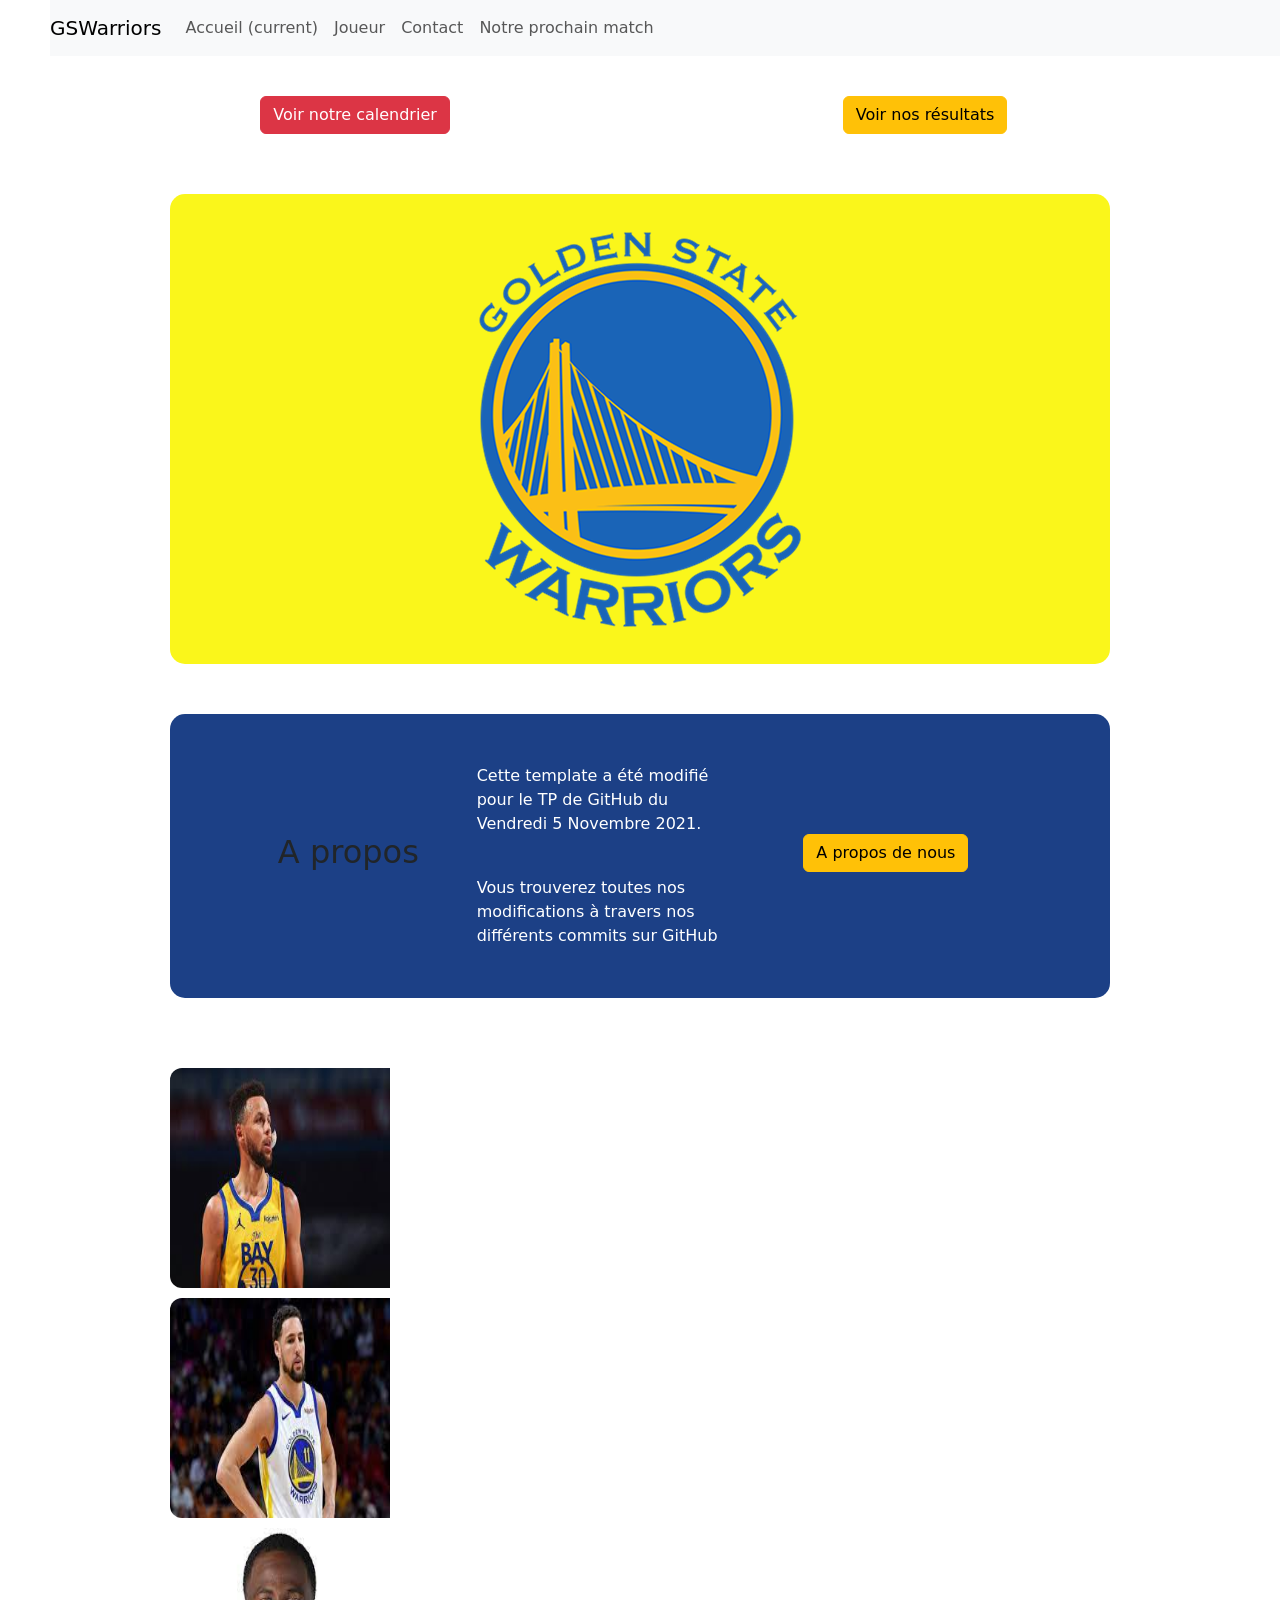
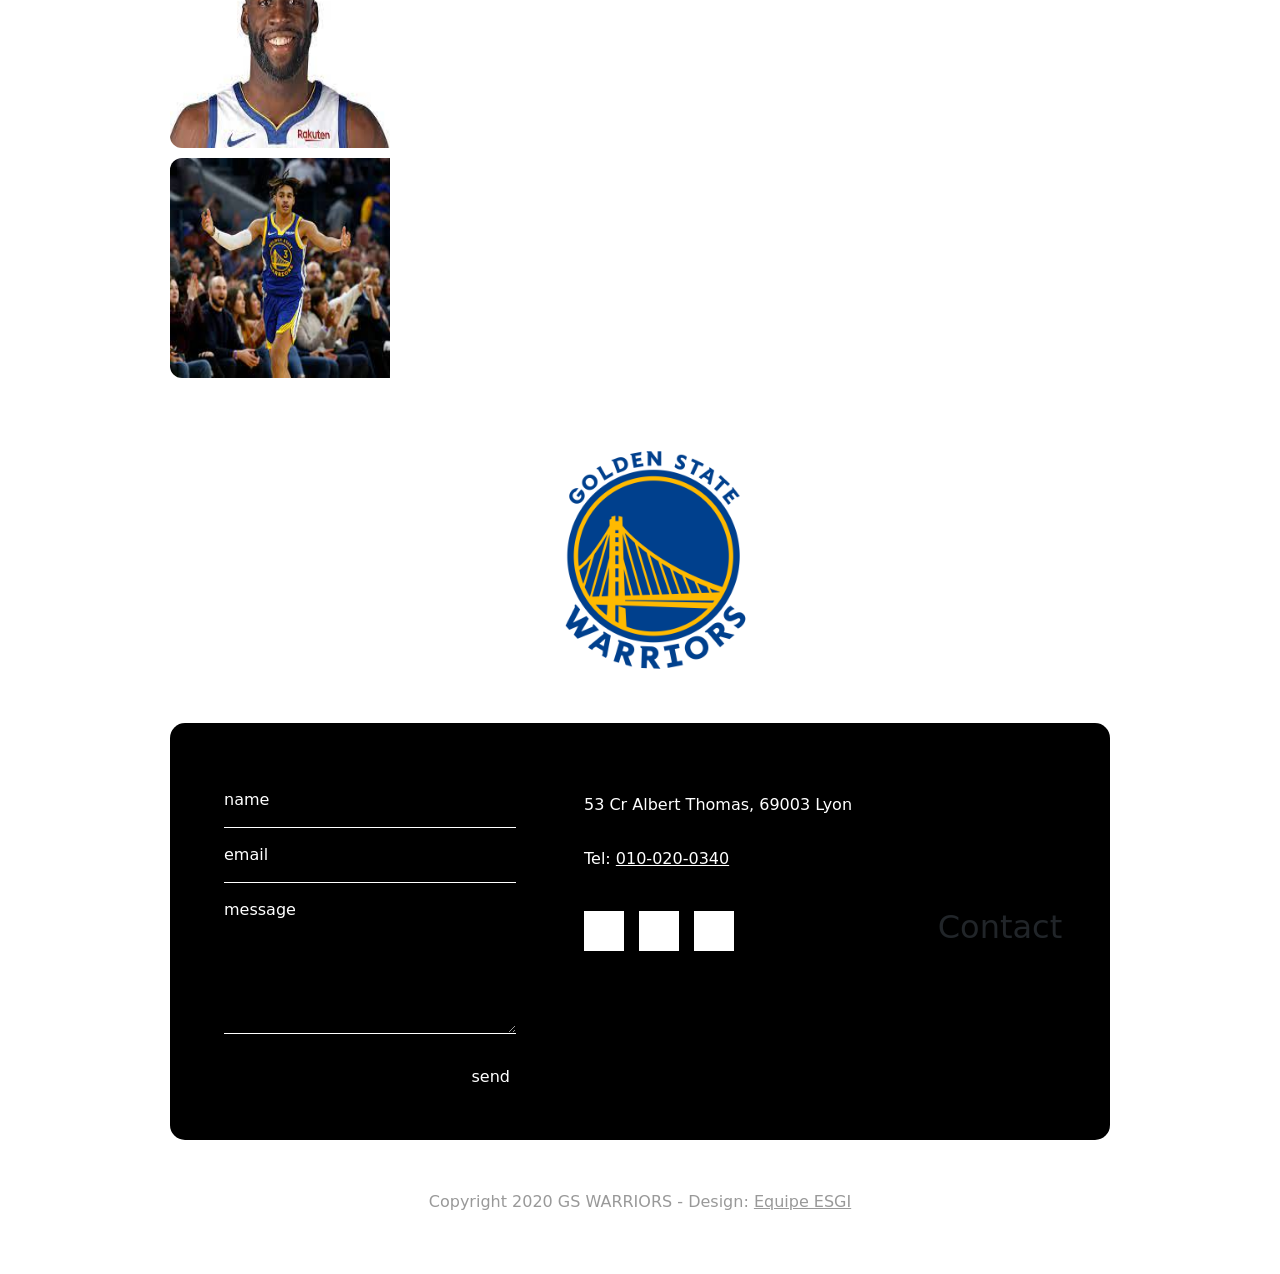
==== index.html @ d286e61b "Ajout d'une favicon + image" ====
<!DOCTYPE html>
<html lang="en">
<head>
	<meta charset="UTF-8">
	<meta name="viewport" content="width=device-width, initial-scale=1.0">
	<link rel="shortcut icon" href="./img/favicon%20copie.ico" type="image/x-icon">
	<title>TP/GITHUB</title>
	<link rel="stylesheet" href="fontawesome/css/all.min.css"> <!-- https://fontawesome.com/ -->
	<link href="https://fonts.googleapis.com/css2?family=Source+Sans+Pro&display=swap" rel="stylesheet"> <!-- https://fonts.google.com/ -->
	<link href="css/magnific-popup.min.css" rel="stylesheet">
    <link href="css/tooplate-style.css" rel="stylesheet">
	<link href="https://cdn.jsdelivr.net/npm/bootstrap@5.1.2/dist/css/bootstrap.min.css" rel="stylesheet" integrity="sha384-uWxY/CJNBR+1zjPWmfnSnVxwRheevXITnMqoEIeG1LJrdI0GlVs/9cVSyPYXdcSF" crossorigin="anonymous">
<!--

Tooplate 2122 Nano Folio

https://www.tooplate.com/view/2122-nano-folio

-->
</head>
<nav style="margin-left: 50px;" class="navbar navbar-expand-lg navbar-light bg-light">
	<a class="navbar-brand" href="#">GSWarriors</a>
	<button class="navbar-toggler" type="button" data-toggle="collapse" data-target="#navbarNavDropdown" aria-controls="navbarNavDropdown" aria-expanded="false" aria-label="Toggle navigation">
		<span class="navbar-toggler-icon"></span>
	</button>
	<div class="collapse navbar-collapse" id="navbarNavDropdown">
		<ul class="navbar-nav">
			<li class="nav-item active">
				<a class="nav-link" href="#acceuil">Accueil <span class="sr-only">(current)</span></a>
			</li>
			<li class="nav-item">
				<a class="nav-link" href="#joueur">Joueur</a>
			</li>
			<li class="nav-item">
				<a class="nav-link" href="#contact">Contact</a>
			</li>
			<li class="nav-item">
				<a class="nav-link" href="https://www.flashscore.fr/match/rP11GGao/#resume-du-match" target="_blank">Notre prochain match</a>
			</li>
			</li>
		</ul>
	</div>
</nav>
<body>

	<div style="margin-top: 40px;" class="container"> 
		<div class="row text-center">
			<div class="col">
				<a href="https://www.flashscore.fr/equipe/golden-state-warriors/SxUtXqch/calendrier/" target="_blank" type="button" class="btn btn-danger">Voir notre calendrier</a>
			</div>	
			<div class="col">
				<a href="https://www.flashscore.fr/equipe/golden-state-warriors/SxUtXqch/resultats/" target="_blank" type="button" class="btn btn-warning">Voir nos résultats</a> 
			</div>
		</div>
	</div>

	<div class="tm-container-fluid">
		<section class="tm-site-header tm-flex-center tm-mb-50 tm-bgcolor-1 tm-border-rounded">
			<img src="./img/golden-state-warriors-kepsar.png">
		</section>

		<section id="acceuil" class="tm-about tm-mb-80 tm-p-50 tm-bgcolor-2 tm-border-rounded">
			<div class="tm-about-header tm-flex-center">
				<i class="fas fa-users fa-2x"></i>
				<h2>A propos</h2>
			</div>
			<div class="tm-about-text">
				<p class="tm-mb-40">Cette template a été modifié pour le TP de GitHub du Vendredi 5 Novembre 2021.</p>
				<p class="tm-mb-0">Vous trouverez toutes nos modifications à travers nos différents commits sur GitHub</p>
			</div>
			<div style="margin-top: 70px; margin-left: 70px;" class="col">
				<a href="https://fr.wikipedia.org/wiki/Warriors_de_Golden_State" target="_blank" type="button" class="btn btn-warning">A propos de nous</a>
			</div>
		</section>

		<div id="joueur" class="tm-gallery-section tm-mb-80">
			<div class="tm-gallery">				
				<div class="tm-gallery-item city nature">
		            <a href="img/img-01.jpg">
		            	<img src="img/img-01.jpg" alt="City Scape" class="img-fluid" />
		            </a>
		        </div>
				<div class="tm-gallery-item nature">
		            <a href="img/img-02.jpg">
		            	<img src="img/img-02.jpg" alt="Beautiful Lady" class="img-fluid" />
		            </a>
		        </div>
				<div class="tm-gallery-item nature">
		            <a href="img/img-03.jpg">
		            	<img src="img/img-03.jpg" alt="City over cloud" class="img-fluid" />
		            </a>
		        </div>
		        <div class="tm-gallery-item nature">
		            <a href="img/img-04.jpg">
		            	<img src="img/img-04.jpg" alt="Autumn Forest" class="img-fluid" />
		            </a>
		        </div>

			</div>			
		</div>

		<div class="text-center">
			<img src="img/floating.png" class="floating">
		</div>

		<section id="contact" class="tm-contact tm-mb-50 tm-bgcolor-3 tm-border-rounded" style="margin-top: 50px;">
			<div class="tm-contact-header tm-flex-center">
				<i class="fas fa-map-pin fa-3x"></i>
				<h2>Contact</h2>
			</div>
			<div class="tm-contact-info">
				<address class="tm-mb-30">
					53 Cr Albert Thomas, 69003 Lyon
				</address>
				<div class="tm-text-white tm-mb-40">Tel: <a href="tel:0100200340" class="tm-link-white">010-020-0340</a></div>
				<div class="tm-flex">
					<a href="https://facebook.com" class="tm-social-link"><i class="fab fa-facebook"></i></a>
					<a href="https://twitter.com" class="tm-social-link"><i class="fab fa-twitter"></i></a>
					<a href="https://instagram.com" class="tm-social-link"><i class="fab fa-instagram"></i></a>
				</div>
			</div>
			<div class="tm-contact-form-container">
				<form id="contact-form" action="" method="POST" class="tm-contact-form">
		          	<input type="text" name="name" placeholder="name" required="" />
		          	<input type="email" name="email" placeholder="email" required="" />
		          	<textarea rows="5" name="message" class="tm-mb-30" placeholder="message" required=""></textarea>		          	
		          	<button type="submit" class="tm-right tm-btn-submit">send</button>          	
		        </form>    
			</div>
		</section>

		<footer class="tm-footer">
			Copyright 2020 GS WARRIORS - Design: <a rel="sponsored" href="https://www.tooplate.com" class="tm-link-gray">Equipe ESGI</a>
		</footer>
	</div>

	<script src="js/jquery.min.js"></script>
	<script src="js/imagesloaded.pkgd.min.js"></script>
	<script src="js/isotope.pkgd.min.js"></script>
	<script src="js/jquery.magnific-popup.min.js"></script>
	<script>
		$(function(){
		  	// Init the image gallery
		  	var $gallery = $(".tm-gallery").isotope({
		    	itemSelector: ".tm-gallery-item",
		    	layoutMode: "fitRows"
		  	});
		  
		  	// Layout Isotope after each image loads
		  	$gallery.imagesLoaded().progress(function() {
		    	$gallery.isotope("layout");
		  	});

		  	$(".filters-button-group").on("click", "a", function(e) {
		  		e.preventDefault();
			    var filterValue = $(this).attr("data-filter");
			    $gallery.isotope({ filter: filterValue });
			    $('.filters-button-group a').removeClass('active');
			    $(this).addClass('active');
			});

		  	// Magnific Pop up
		  	$('.tm-gallery').magnificPopup({
		  		delegate: 'a',
			  	type: 'image',
				  gallery: { enabled: true }
			});
		});
	</script>
</body>
</html>
---- css/tooplate-style.css ----
/*

Tooplate 2122 Nano Folio

https://www.tooplate.com/view/2122-nano-folio

*/

html { overflow-x: hidden; }

body {
    margin: 0;
    padding: 0;
    font-family: 'Source Sans Pro', sans-serif;
    font-size: 18px;
    line-height: 2em;
    overflow-x: hidden;
}

a {
    text-decoration: none;
    transition: all 0.3s ease;
    color: #38CCCC;
}

a:hover { color: #30ADAD; }

.tm-about-text a { color: #9F6; }

h1, h2, p, i, address, .tm-text-white { color: white; }

.tm-link-gray { color: #999999; }
.tm-link-white { color: white; }

.tm-footer { 
    color: #999999; 
    text-align: center;
}

.tm-container-fluid {
    width: 100%;
    max-width: 970px;
    box-sizing: border-box;
    margin: 0 auto;
    padding: 60px 15px;
}

.tm-site-header { height: 470px; }

.tm-flex-center {
    display: flex;
    flex-direction: column;
    align-items: center;
    justify-content: center;
}

.tm-about,
.tm-contact {
    display: flex;
}

.tm-contact { flex-direction: row-reverse; }
.tm-about > div { flex: 1 1; }

.tm-contact-form-container,
.tm-contact-info {
    width: 40%;
}

.tm-contact-info { padding-top: 20px; }
.tm-contact-header { width: 20%; }

.tm-contact-header {
    padding-left: 50px;
    padding-right: 50px;
}

.tm-contact { padding: 50px 20px; }

.tm-contact > div {
    padding-left: 34px;
    padding-right: 34px;
    box-sizing: border-box;
}

input,
textarea,
button {
    display: block;
}

input,
textarea {
    font-family: 'Source Sans Pro', sans-serif;
    font-size: 1rem;
    background: transparent;
    border: 0;
    border-bottom: 1px solid white;
    color: white;
    padding: 15px 0;
    margin-top: 5px;
    margin-bottom: 5px;
    width: 100%;
}

::-webkit-input-placeholder { color: white; } /* Edge */
:-ms-input-placeholder { color: white; } /* Internet Explorer 10-11 */
::placeholder { color: white; }
.tm-right { margin-right: 0; margin-left: auto; }

.tm-btn-submit {
    background: none;
    color: white;
    font-size: 1rem;
    border: 0;
    cursor: pointer;
    transition: all 0.3s ease;
}

.tm-btn-submit:hover { color: #000000; }

.tm-social-link {
    width: 40px;
    height: 40px;
    margin-right: 15px;
    background-color: white;
    display: flex;
    align-items: center;
    justify-content: center;
}

.tm-social-link i {
    color: #e05555;
    transition: all 0.3s ease;
}

.tm-social-link:hover i.fa-facebook { color: #e05555; }
.tm-social-link:hover i.fa-twitter { color: #e05555; }
.tm-social-link:hover i.fa-instagram { color: #e05555; }
.tm-flex { display: flex; }
address { font-style: normal; }

.filters-button-group {
    text-align: right;
    padding: 0;
    margin: 0; 
}

.filters-button-group li {
    display: inline-block;
    list-style: none;
    margin-left: 40px;
}

.filters-button-group li a.active { color: darkred; }
.tm-gallery { margin: -10px; }

.tm-gallery-item {
    border-radius: 12px;
    margin: 10px;
    overflow: hidden;
}

.tm-gallery-item a {
    display: block;
    line-height: 0;
}

.tm-gallery-item img {
    width: 220px;
    height: 220px;    
}

@media (max-width: 940px) {
    .filters-button-group { text-align: left; }
}

@media (max-width: 680px) {
    .tm-contact { flex-direction: column; }
    
    .tm-contact-form-container,
    .tm-contact-info,
    .tm-contact-header {
        width: 100%;
    }

    .tm-contact-form-container { margin-bottom: 20px; }
    .tm-contact-info { margin-bottom: 30px; }
}

@media (max-width: 545px) {
    .tm-about { flex-direction: column; }
}

@media (max-width: 489px) {
    .tm-gallery-item {
        width: 48%;
        margin: 1%;
        height: auto;
    }
    
    .tm-gallery-item img {
        width: 100%;
        height: auto;
    }
}

.tm-p-50 { padding: 50px; }
.tm-mb-0 { margin-bottom: 0; }
.tm-mb-30 { margin-bottom: 30px }
.tm-mb-40 { margin-bottom: 40px; }
.tm-mb-50 { margin-bottom: 50px; }
.tm-mb-80 { margin-bottom: 80px; }
.tm-bgcolor-1 { background-color: #faf61b; }
.tm-bgcolor-2 { background-color: #1C4086; }
.tm-bgcolor-3 { background-color: black; }
.tm-border-rounded { border-radius: 15px; }

.floating { 
    animation-name: floating;
    animation-duration: 3s;
    animation-iteration-count: infinite;
    animation-timing-function: ease-in-out;
    margin-left: 30px;
    width: 400px;
    height: auto;;
}
 
@keyframes floating {
    0% { transform: translate(0,  0px); }
    50%  { transform: translate(0, 15px); }
    100%   { transform: translate(0, -0px); }   
}
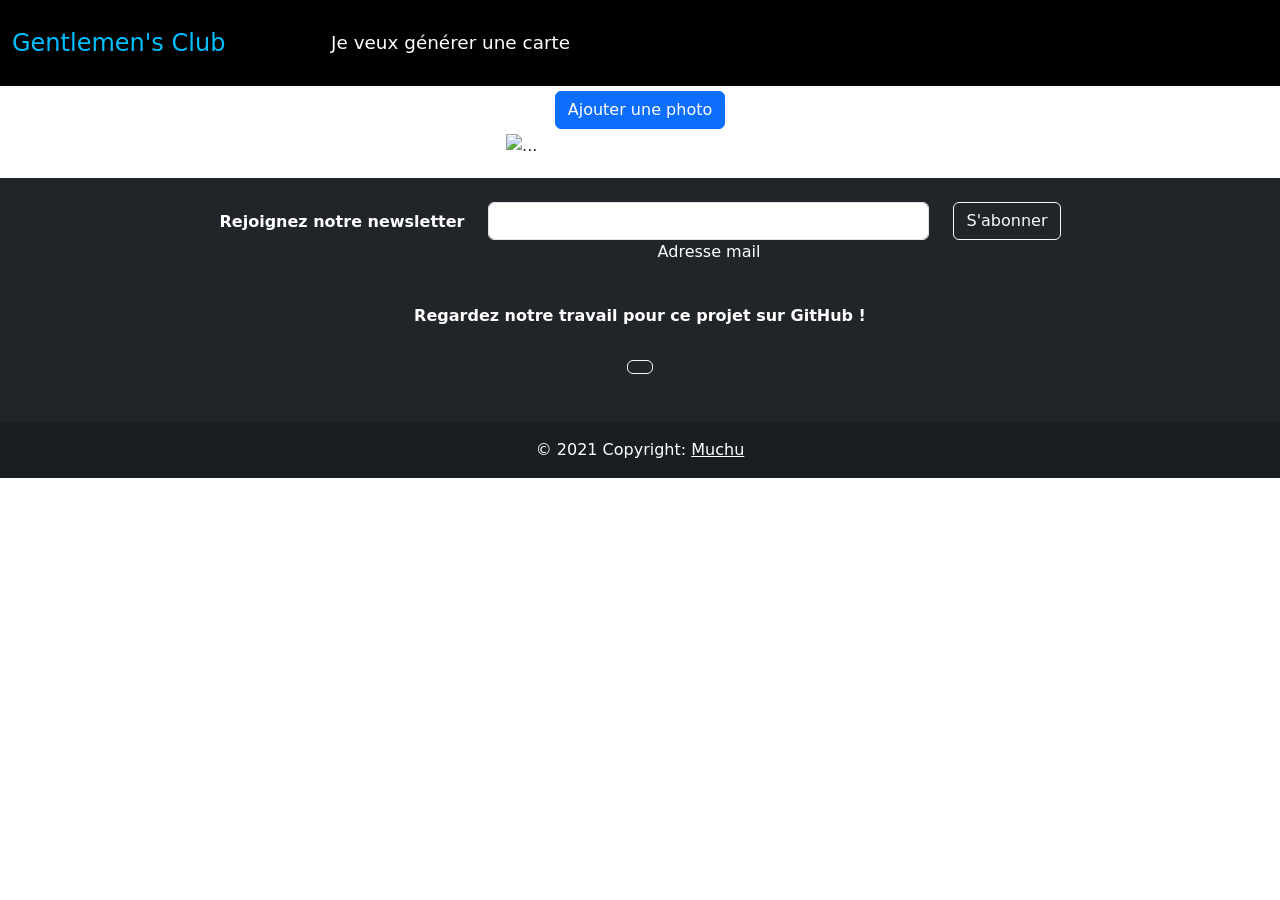
==== commit 1344a97e: "Merge 4ddaad4beb550fdaa418ebc0808c540678c62d58 into 4aac20a3e0742d927958b391899d110238f277f7" ====
--- a/index.html
+++ b/index.html
@@ -1,171 +1,143 @@
-<!DOCTYPE html>
+<!doctype html>
 <html lang="en">
+
 <head>
-	<meta charset="UTF-8">
-	<meta name="viewport" content="width=device-width, initial-scale=1.0">
-	<link rel="shortcut icon" href="./img/favicon%20copie.ico" type="image/x-icon">
-	<title>TP/GITHUB</title>
-	<link rel="stylesheet" href="fontawesome/css/all.min.css"> <!-- https://fontawesome.com/ -->
-	<link href="https://fonts.googleapis.com/css2?family=Source+Sans+Pro&display=swap" rel="stylesheet"> <!-- https://fonts.google.com/ -->
-	<link href="css/magnific-popup.min.css" rel="stylesheet">
-    <link href="css/tooplate-style.css" rel="stylesheet">
-	<link href="https://cdn.jsdelivr.net/npm/bootstrap@5.1.2/dist/css/bootstrap.min.css" rel="stylesheet" integrity="sha384-uWxY/CJNBR+1zjPWmfnSnVxwRheevXITnMqoEIeG1LJrdI0GlVs/9cVSyPYXdcSF" crossorigin="anonymous">
-<!--
+    <!-- Required meta tags -->
+    <meta charset="utf-8">
+    <meta name="viewport" content="width=device-width, initial-scale=1">
+    <!-- Bootstrap CSS -->
+    <link href="https://cdn.jsdelivr.net/npm/bootstrap@5.1.3/dist/css/bootstrap.min.css" rel="stylesheet"
+          integrity="sha384-1BmE4kWBq78iYhFldvKuhfTAU6auU8tT94WrHftjDbrCEXSU1oBoqyl2QvZ6jIW3" crossorigin="anonymous">
+    <link href="fontawesome/css/all.min.css" rel="stylesheet">
+    <!-- My CSS -->
+    <link rel="stylesheet" href="css/app.css">
 
-Tooplate 2122 Nano Folio
+    <title>Gentlemen's Club</title>
+</head>
 
-https://www.tooplate.com/view/2122-nano-folio
-
--->
-</head>
-<nav style="margin-left: 50px;" class="navbar navbar-expand-lg navbar-light bg-light">
-	<a class="navbar-brand" href="#">GSWarriors</a>
-	<button class="navbar-toggler" type="button" data-toggle="collapse" data-target="#navbarNavDropdown" aria-controls="navbarNavDropdown" aria-expanded="false" aria-label="Toggle navigation">
-		<span class="navbar-toggler-icon"></span>
-	</button>
-	<div class="collapse navbar-collapse" id="navbarNavDropdown">
-		<ul class="navbar-nav">
-			<li class="nav-item active">
-				<a class="nav-link" href="#acceuil">Accueil <span class="sr-only">(current)</span></a>
-			</li>
-			<li class="nav-item">
-				<a class="nav-link" href="#joueur">Joueur</a>
-			</li>
-			<li class="nav-item">
-				<a class="nav-link" href="#contact">Contact</a>
-			</li>
-			<li class="nav-item">
-				<a class="nav-link" href="https://www.flashscore.fr/match/rP11GGao/#resume-du-match" target="_blank">Notre prochain match</a>
-			</li>
-			</li>
-		</ul>
-	</div>
-</nav>
 <body>
 
-	<div style="margin-top: 40px;" class="container"> 
-		<div class="row text-center">
-			<div class="col">
-				<a href="https://www.flashscore.fr/equipe/golden-state-warriors/SxUtXqch/calendrier/" target="_blank" type="button" class="btn btn-danger">Voir notre calendrier</a>
-			</div>	
-			<div class="col">
-				<a href="https://www.flashscore.fr/equipe/golden-state-warriors/SxUtXqch/resultats/" target="_blank" type="button" class="btn btn-warning">Voir nos résultats</a> 
-			</div>
-		</div>
-	</div>
+<!--       ----      ----      NAVBAR     ----     ----      -->
 
-	<div class="tm-container-fluid">
-		<section class="tm-site-header tm-flex-center tm-mb-50 tm-bgcolor-1 tm-border-rounded">
-			<img src="./img/golden-state-warriors-kepsar.png">
-		</section>
 
-		<section id="acceuil" class="tm-about tm-mb-80 tm-p-50 tm-bgcolor-2 tm-border-rounded">
-			<div class="tm-about-header tm-flex-center">
-				<i class="fas fa-users fa-2x"></i>
-				<h2>A propos</h2>
-			</div>
-			<div class="tm-about-text">
-				<p class="tm-mb-40">Cette template a été modifié pour le TP de GitHub du Vendredi 5 Novembre 2021.</p>
-				<p class="tm-mb-0">Vous trouverez toutes nos modifications à travers nos différents commits sur GitHub</p>
-			</div>
-			<div style="margin-top: 70px; margin-left: 70px;" class="col">
-				<a href="https://fr.wikipedia.org/wiki/Warriors_de_Golden_State" target="_blank" type="button" class="btn btn-warning">A propos de nous</a>
-			</div>
-		</section>
+<nav class="navbar navbar-expand-lg mynav">
+    <div class="container-fluid">
+        <a class="navbar-brand" href="#">Gentlemen's Club</a>
+        <button class="navbar-toggler" type="button" data-bs-toggle="collapse" data-bs-target="#navbarSupportedContent"
+                aria-controls="navbarSupportedContent" aria-expanded="false" aria-label="Toggle navigation">
+            <span class="navbar-toggler-icon"><i class="fas fa-bars" style="color: white;"></i></span>
+        </button>
+        <div class="collapse navbar-collapse" id="navbarSupportedContent">
+            <ul class="navbar-nav me-auto mb-2 mb-lg-0" style="justify-content: space-evenly;">
+                <li class="nav-item">
+                    <a class="nav-link active" aria-current="page" href="#">Accueil</a>
+                </li>
+                <li class="nav-item">
+                    <a class="nav-link" href="#">Je veux générer une carte</a>
+                </li>
+            </ul>
+        </div>
+    </div>
+</nav>
 
-		<div id="joueur" class="tm-gallery-section tm-mb-80">
-			<div class="tm-gallery">				
-				<div class="tm-gallery-item city nature">
-		            <a href="img/img-01.jpg">
-		            	<img src="img/img-01.jpg" alt="City Scape" class="img-fluid" />
-		            </a>
-		        </div>
-				<div class="tm-gallery-item nature">
-		            <a href="img/img-02.jpg">
-		            	<img src="img/img-02.jpg" alt="Beautiful Lady" class="img-fluid" />
-		            </a>
-		        </div>
-				<div class="tm-gallery-item nature">
-		            <a href="img/img-03.jpg">
-		            	<img src="img/img-03.jpg" alt="City over cloud" class="img-fluid" />
-		            </a>
-		        </div>
-		        <div class="tm-gallery-item nature">
-		            <a href="img/img-04.jpg">
-		            	<img src="img/img-04.jpg" alt="Autumn Forest" class="img-fluid" />
-		            </a>
-		        </div>
 
-			</div>			
-		</div>
+<!--       ----      ----      Cards     ----     ----      -->
+<section>
+    <div class="container">
+      <div class="d-flex" style="padding: 5px 0px;">
+        <button class="btn btn-primary mx-auto" id="add-card-button">Ajouter une photo</button>
+      </div>
+      
+        <div id="card-container">
+            <img src="https://source.unsplash.com/random" class="card-img-top" alt="...">
+        </div>
+    </div>
+</section>
 
-		<div class="text-center">
-			<img src="img/floating.png" class="floating">
-		</div>
 
-		<section id="contact" class="tm-contact tm-mb-50 tm-bgcolor-3 tm-border-rounded" style="margin-top: 50px;">
-			<div class="tm-contact-header tm-flex-center">
-				<i class="fas fa-map-pin fa-3x"></i>
-				<h2>Contact</h2>
-			</div>
-			<div class="tm-contact-info">
-				<address class="tm-mb-30">
-					53 Cr Albert Thomas, 69003 Lyon
-				</address>
-				<div class="tm-text-white tm-mb-40">Tel: <a href="tel:0100200340" class="tm-link-white">010-020-0340</a></div>
-				<div class="tm-flex">
-					<a href="https://facebook.com" class="tm-social-link"><i class="fab fa-facebook"></i></a>
-					<a href="https://twitter.com" class="tm-social-link"><i class="fab fa-twitter"></i></a>
-					<a href="https://instagram.com" class="tm-social-link"><i class="fab fa-instagram"></i></a>
-				</div>
-			</div>
-			<div class="tm-contact-form-container">
-				<form id="contact-form" action="" method="POST" class="tm-contact-form">
-		          	<input type="text" name="name" placeholder="name" required="" />
-		          	<input type="email" name="email" placeholder="email" required="" />
-		          	<textarea rows="5" name="message" class="tm-mb-30" placeholder="message" required=""></textarea>		          	
-		          	<button type="submit" class="tm-right tm-btn-submit">send</button>          	
-		        </form>    
-			</div>
-		</section>
+<!--       ----      ----      Footer     ----     ----      -->
 
-		<footer class="tm-footer">
-			Copyright 2020 GS WARRIORS - Design: <a rel="sponsored" href="https://www.tooplate.com" class="tm-link-gray">Equipe ESGI</a>
-		</footer>
-	</div>
+<footer class="bg-dark text-center text-white">
+    <!-- Grid container -->
+    <div class="container p-4">
 
-	<script src="js/jquery.min.js"></script>
-	<script src="js/imagesloaded.pkgd.min.js"></script>
-	<script src="js/isotope.pkgd.min.js"></script>
-	<script src="js/jquery.magnific-popup.min.js"></script>
-	<script>
-		$(function(){
-		  	// Init the image gallery
-		  	var $gallery = $(".tm-gallery").isotope({
-		    	itemSelector: ".tm-gallery-item",
-		    	layoutMode: "fitRows"
-		  	});
-		  
-		  	// Layout Isotope after each image loads
-		  	$gallery.imagesLoaded().progress(function() {
-		    	$gallery.isotope("layout");
-		  	});
+        <!-- Section: Form -->
 
-		  	$(".filters-button-group").on("click", "a", function(e) {
-		  		e.preventDefault();
-			    var filterValue = $(this).attr("data-filter");
-			    $gallery.isotope({ filter: filterValue });
-			    $('.filters-button-group a').removeClass('active');
-			    $(this).addClass('active');
-			});
+        <section class="">
+            <form action="">
+                <!--Grid row-->
+                <div class="row d-flex justify-content-center">
+                    <!--Grid column-->
+                    <div class="col-auto">
+                        <p class="pt-2">
+                            <strong>Rejoignez notre newsletter</strong>
+                        </p>
+                    </div>
+                    <!--Grid column-->
 
-		  	// Magnific Pop up
-		  	$('.tm-gallery').magnificPopup({
-		  		delegate: 'a',
-			  	type: 'image',
-				  gallery: { enabled: true }
-			});
-		});
-	</script>
+                    <!--Grid column-->
+                    <div class="col-md-5 col-12">
+                        <!-- Email input -->
+                        <div class="form-outline form-white mb-4">
+                            <input type="email" id="form5Example21" class="form-control"/>
+                            <label class="form-label" for="form5Example21">Adresse mail</label>
+                        </div>
+                    </div>
+                    <!--Grid column-->
+
+                    <!--Grid column-->
+                    <div class="col-auto">
+                        <!-- Submit button -->
+                        <button type="submit" class="btn btn-outline-light mb-4">
+                            S'abonner
+                        </button>
+                    </div>
+                    <!--Grid column-->
+                </div>
+                <!--Grid row-->
+            </form>
+        </section>
+        <!-- Section: Form -->
+
+        <!-- Section: GitHub -->
+        <section class="mb-4">
+            <!--Grid row-->
+            <div class="row justify-content-center">
+                <!--Grid column-->
+                <div>
+                    <p class="pt-2">
+                        <strong>Regardez notre travail pour ce projet sur GitHub !</strong>
+                    </p>
+                </div>
+                <div>
+                    <a class="btn btn-outline-light btn-floating mt-3" href="https://github.com/Muchu69390/TpEsgiGitHub"
+                       target="_blank" role="button">
+                        <i class="fab fa-github" style="font-size: 5rem"></i>
+                    </a>
+                </div>
+            </div>
+        </section>
+        <!-- Section: GitHub -->
+
+    </div>
+    <!-- Grid container -->
+
+    <!-- Copyright -->
+    <div class="text-center p-3" style="background-color: rgba(0, 0, 0, 0.2);">
+        © 2021 Copyright:
+        <a class="text-white" href="https://www.youtube.com/watch?v=dQw4w9WgXcQ" target="_blank">Muchu</a>
+    </div>
+    <!-- Copyright -->
+</footer>
+<!-- Footer -->
+<!-- Optional JavaScript; choose one of the two! -->
+
+<!-- Option 1: Bootstrap Bundle with Popper -->
+<script src="https://cdn.jsdelivr.net/npm/bootstrap@5.1.3/dist/js/bootstrap.bundle.min.js"
+        integrity="sha384-ka7Sk0Gln4gmtz2MlQnikT1wXgYsOg+OMhuP+IlRH9sENBO0LRn5q+8nbTov4+1p"
+        crossorigin="anonymous"></script>
+<script src="./script.js"></script>
+
+
 </body>
 </html>
--- a/css/app.css
+++ b/css/app.css
@@ -0,0 +1,57 @@
+#card-container{
+    width: 100%;
+    display: flex;
+    justify-content: space-evenly;
+    flex-wrap: wrap;
+}
+
+#card-container img{
+    width: 24%;
+    margin-bottom: 20px;
+}
+
+@media (max-width: 575.98px) {
+    #card-container .card{
+        width: 100%;
+    }
+}
+
+@media (min-width: 576px) and (max-width: 767px){
+    #card-container .card{
+        width: 45%;
+    }
+}
+
+@media (min-width: 768px) and (max-width: 991px) {
+    #card-container .card{
+        width: 33%;
+    }
+}
+
+nav{
+    background-color: black;
+}
+
+.nav-link{
+    color: white;
+    padding-left: 3rem;
+    font-size: 1.15rem;
+}
+.nav-link:hover{
+    color: deepskyblue;
+}
+
+.mynav{
+    padding-top: 20px;
+    padding-bottom: 20px;
+}
+
+.navbar-brand{
+    font-size: 1.5rem;
+    color: deepskyblue;
+    transition: all .3s;
+}
+
+.navbar-brand:hover{
+    color: white;
+}
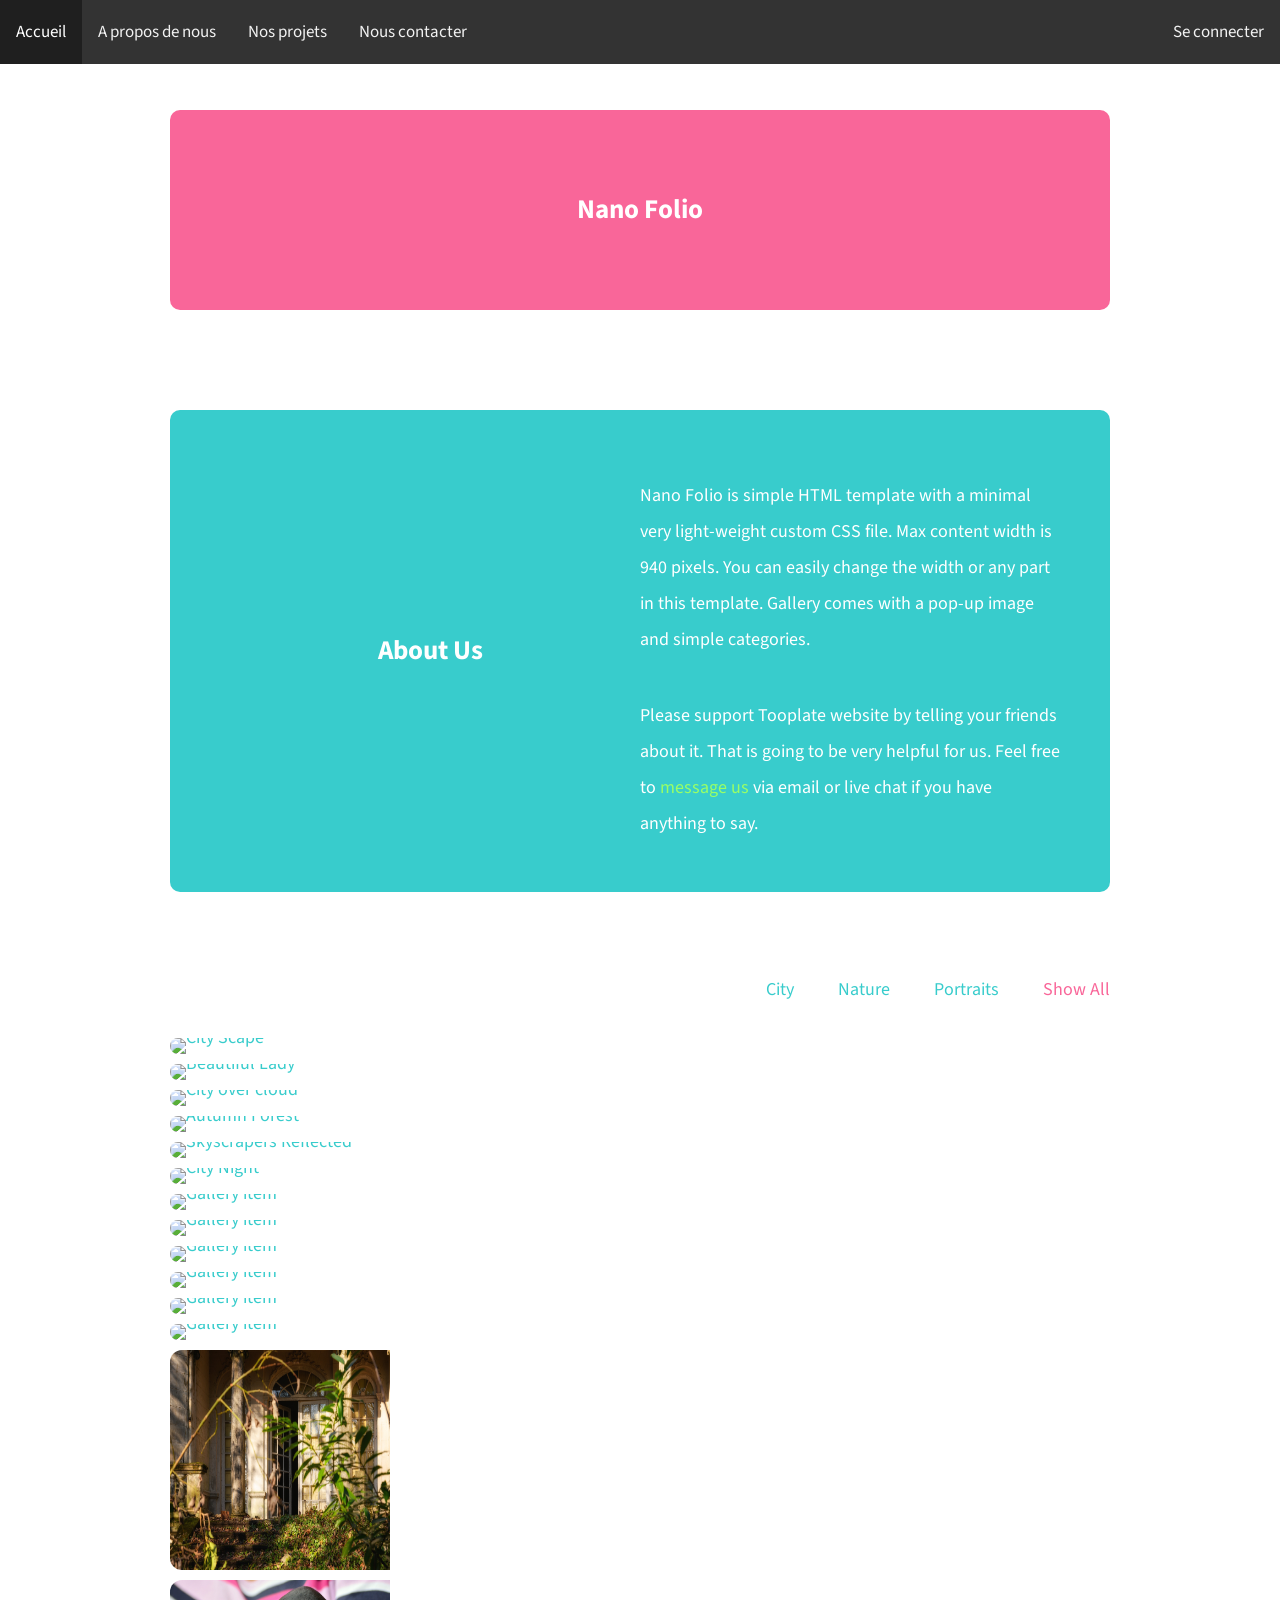
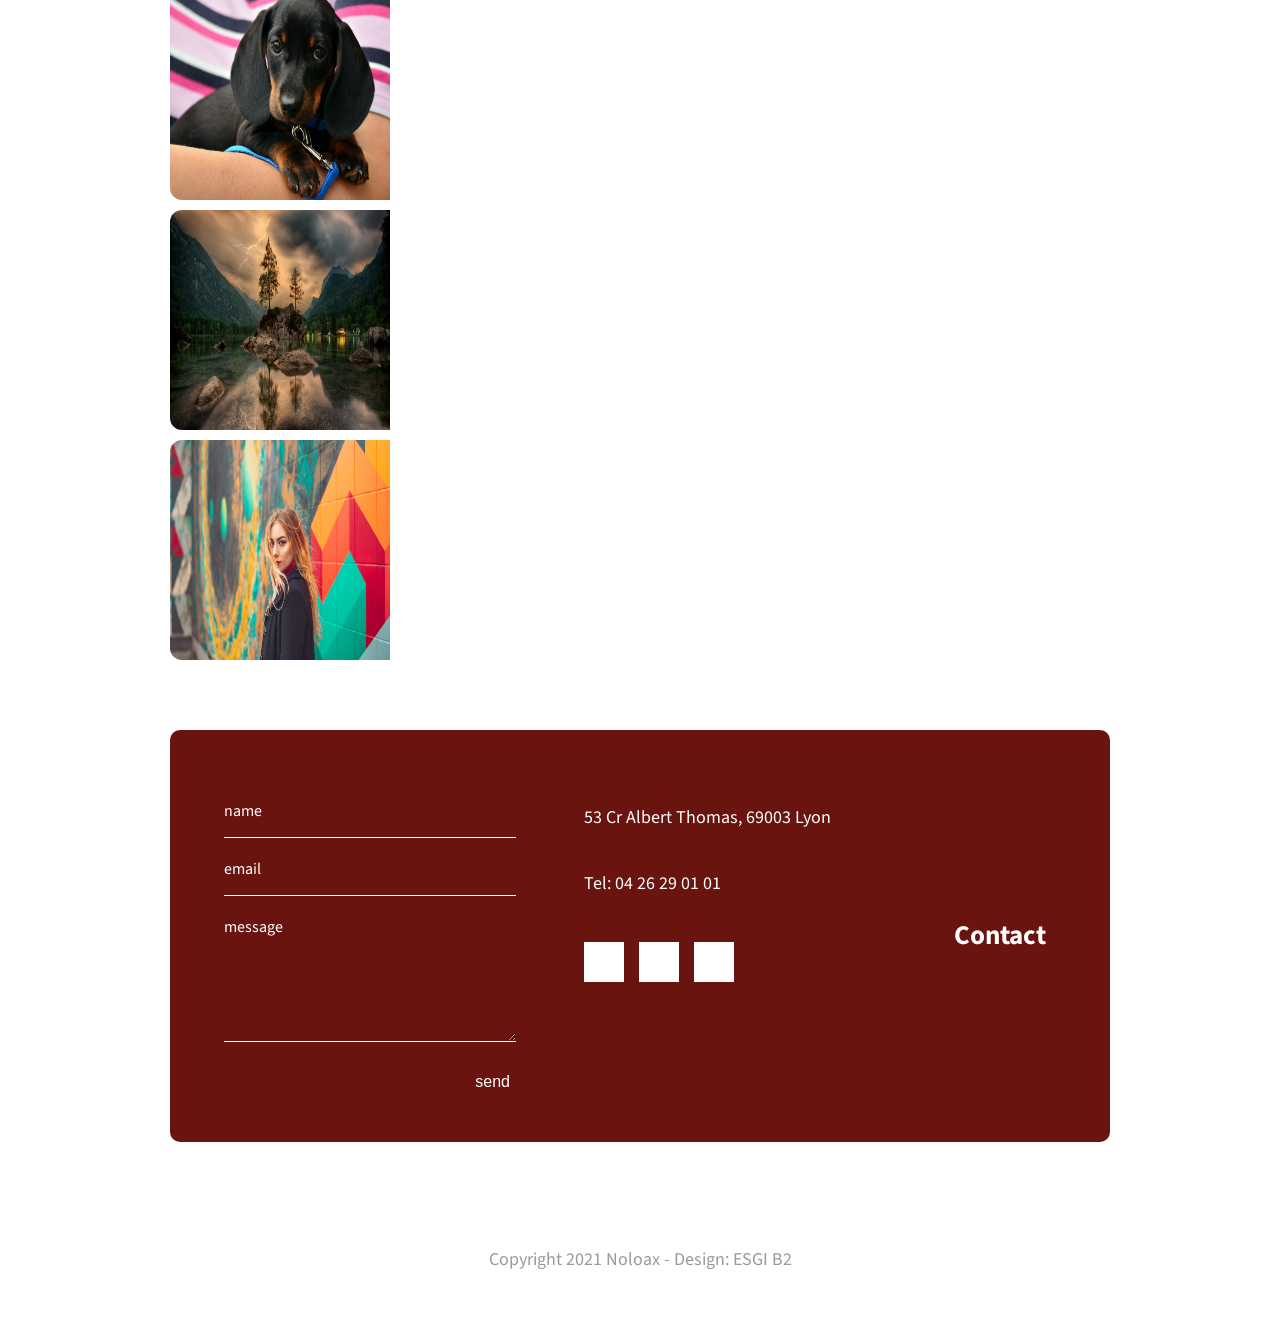
==== commit 69d1ccc1: "Merge 8d8c9c6850248bbd295c76481a9d0b69f88bc3e2 into 4aac20a3e0742d927958b391899d110238f277f7" ====
--- a/index.html
+++ b/index.html
@@ -1,143 +1,249 @@
-<!doctype html>
-<html lang="en">
-
+<!DOCTYPE html>
+<html lang="fr">
 <head>
-    <!-- Required meta tags -->
-    <meta charset="utf-8">
-    <meta name="viewport" content="width=device-width, initial-scale=1">
-    <!-- Bootstrap CSS -->
-    <link href="https://cdn.jsdelivr.net/npm/bootstrap@5.1.3/dist/css/bootstrap.min.css" rel="stylesheet"
-          integrity="sha384-1BmE4kWBq78iYhFldvKuhfTAU6auU8tT94WrHftjDbrCEXSU1oBoqyl2QvZ6jIW3" crossorigin="anonymous">
-    <link href="fontawesome/css/all.min.css" rel="stylesheet">
-    <!-- My CSS -->
-    <link rel="stylesheet" href="css/app.css">
-
-    <title>Gentlemen's Club</title>
+    <!-- Meta tags -->
+    <meta charset="UTF-8">
+    <meta name="viewport" content="width=device-width, initial-scale=1.0">
+
+    <!-- Title -->
+    <title>Nano Folio - Simple HTML Template</title>
+
+    <!-- Fontawesome -->
+    <link rel="stylesheet" href="fontawesome/css/all.min.css">
+
+    <!-- Google font -->
+    <link href="https://fonts.googleapis.com/css2?family=Source+Sans+Pro&display=swap" rel="stylesheet">
+
+    <!-- Magnific popup CSS -->
+    <link href="css/magnific-popup.min.css" rel="stylesheet">
+
+    <!-- Local CSS -->
+    <link href="css/tooplate-style.css" rel="stylesheet">
+
+    <!-- Local CSS home -->
+    <link rel="stylesheet" type="text/css" href="css/home.css">
+
 </head>
-
 <body>
 
-<!--       ----      ----      NAVBAR     ----     ----      -->
-
-
-<nav class="navbar navbar-expand-lg mynav">
-    <div class="container-fluid">
-        <a class="navbar-brand" href="#">Gentlemen's Club</a>
-        <button class="navbar-toggler" type="button" data-bs-toggle="collapse" data-bs-target="#navbarSupportedContent"
-                aria-controls="navbarSupportedContent" aria-expanded="false" aria-label="Toggle navigation">
-            <span class="navbar-toggler-icon"><i class="fas fa-bars" style="color: white;"></i></span>
-        </button>
-        <div class="collapse navbar-collapse" id="navbarSupportedContent">
-            <ul class="navbar-nav me-auto mb-2 mb-lg-0" style="justify-content: space-evenly;">
-                <li class="nav-item">
-                    <a class="nav-link active" aria-current="page" href="#">Accueil</a>
-                </li>
-                <li class="nav-item">
-                    <a class="nav-link" href="#">Je veux générer une carte</a>
-                </li>
-            </ul>
+<div id="home_page"></div>
+<div class="mt-50"></div>
+
+<div class="topnav">
+    <a href="#home_page" class="active" id="home">Accueil</a>
+    <a href="our_compagny.html">A propos de nous</a>
+    <a href="index_page2.html">Nos projets</a>
+    <a href="#contact-us" id="contact_us">Nous contacter</a>
+    <a href="login.html">Se connecter</a>
+</div>
+
+<div class="tm-container-fluid">
+
+    <!-- Section 1 : Nano Folio -->
+    <section class="tm-site-header tm-flex-center tm-mb-50 tm-bgcolor-1 tm-border-rounded">
+        <i class="fas fa-heart fa-3x"></i>
+        <h1>Nano Folio</h1>
+    </section>
+
+    <!-- Section 2 : About Us -->
+    <section class="tm-about tm-mb-80 tm-p-50 tm-bgcolor-2 tm-border-rounded">
+        <div class="tm-about-header tm-flex-center">
+            <i class="fas fa-users fa-2x"></i>
+            <h2>About Us</h2>
+        </div>
+        <div class="tm-about-text">
+            <p class="tm-mb-40">Nano Folio is simple HTML template with a minimal very light-weight custom CSS file. Max
+                content width is 940 pixels. You can easily change the width or any part in this template. Gallery comes
+                with a pop-up image and simple categories.</p>
+            <p class="tm-mb-0">Please support Tooplate website by telling your friends about it. That is going to be
+                very helpful for us. Feel free to <a rel="nofollow" href="https://www.tooplate.com/contact"
+                                                     target="_blank">message us</a> via email or live chat if you have
+                anything to say.</p>
+        </div>
+    </section>
+
+    <!-- Section 3 : Gallery -->
+    <div class="tm-gallery-section tm-mb-80">
+        <ul class="filters-button-group tm-mb-40">
+            <li><a href="#" data-filter=".city">City</a></li>
+            <li><a href="#" data-filter=".nature">Nature</a></li>
+            <li><a href="#" data-filter=".portraits">Portraits</a></li>
+            <li><a href="#" class="active" data-filter="*">Show All</a></li>
+        </ul>
+        <div class="tm-gallery">
+            <div class="tm-gallery-item city portraits">
+                <a href="img/img-01.jpg">
+                    <img src="img/tn-img-01.jpg" alt="City Scape" class="img-fluid"/>
+                </a>
+            </div>
+            <div class="tm-gallery-item portraits">
+                <a href="img/img-02.jpg">
+                    <img src="img/tn-img-02.jpg" alt="Beautiful Lady" class="img-fluid"/>
+                </a>
+            </div>
+            <div class="tm-gallery-item city">
+                <a href="img/img-03.jpg">
+                    <img src="img/tn-img-03.jpg" alt="City over cloud" class="img-fluid"/>
+                </a>
+            </div>
+            <div class="tm-gallery-item nature">
+                <a href="img/img-04.jpg">
+                    <img src="img/tn-img-04.jpg" alt="Autumn Forest" class="img-fluid"/>
+                </a>
+            </div>
+            <div class="tm-gallery-item city">
+                <a href="img/img-05.jpg">
+                    <img src="img/tn-img-05.jpg" alt="Skyscrapers Reflected" class="img-fluid"/>
+                </a>
+            </div>
+            <div class="tm-gallery-item city">
+                <a href="img/img-06.jpg">
+                    <img src="img/tn-img-06.jpg" alt="City Night" class="img-fluid"/>
+                </a>
+            </div>
+            <div class="tm-gallery-item nature portraits">
+                <a href="img/img-07.jpg">
+                    <img src="img/tn-img-07.jpg" alt="Gallery item" class="img-fluid"/>
+                </a>
+            </div>
+            <div class="tm-gallery-item nature">
+                <a href="img/img-08.jpg">
+                    <img src="img/tn-img-08.jpg" alt="Gallery item" class="img-fluid"/>
+                </a>
+            </div>
+            <div class="tm-gallery-item nature">
+                <a href="img/img-09.jpg">
+                    <img src="img/tn-img-09.jpg" alt="Gallery item" class="img-fluid"/>
+                </a>
+            </div>
+            <div class="tm-gallery-item nature portraits">
+                <a href="img/img-10.jpg">
+                    <img src="img/tn-img-10.jpg" alt="Gallery item" class="img-fluid"/>
+                </a>
+            </div>
+            <div class="tm-gallery-item nature">
+                <a href="img/img-11.jpg">
+                    <img src="img/tn-img-11.jpg" alt="Gallery item" class="img-fluid"/>
+                </a>
+            </div>
+            <div class="tm-gallery-item portraits">
+                <a href="img/img-12.jpg">
+                    <img src="img/tn-img-12.jpg" alt="Gallery item" class="img-fluid"/>
+                </a>
+            </div>
+            <div class="tm-gallery-item nature city">
+                <a href="img/tn-img-13.jpg">
+                    <img src="img/tn-img-13.jpg" alt="Gallery item" class="img-fluid"/>
+                </a>
+            </div>
+            <div class="tm-gallery-item portraits">
+                <a href="img/tn-img-14.jpg">
+                    <img src="img/tn-img-14.jpg" alt="Gallery item" class="img-fluid"/>
+                </a>
+            </div>
+            <div class="tm-gallery-item nature">
+                <a href="img/tn-img-15.jpg">
+                    <img src="img/tn-img-15.jpg" alt="Gallery item" class="img-fluid"/>
+                </a>
+            </div>
+            <div class="tm-gallery-item portraits city">
+                <a href="img/tn-img-16.jpg">
+                    <img src="img/tn-img-16.jpg" alt="Gallery item" class="img-fluid"/>
+                </a>
+            </div>
         </div>
     </div>
-</nav>
-
-
-<!--       ----      ----      Cards     ----     ----      -->
-<section>
-    <div class="container">
-      <div class="d-flex" style="padding: 5px 0px;">
-        <button class="btn btn-primary mx-auto" id="add-card-button">Ajouter une photo</button>
-      </div>
-      
-        <div id="card-container">
-            <img src="https://source.unsplash.com/random" class="card-img-top" alt="...">
-        </div>
-    </div>
-</section>
-
-
-<!--       ----      ----      Footer     ----     ----      -->
-
-<footer class="bg-dark text-center text-white">
-    <!-- Grid container -->
-    <div class="container p-4">
-
-        <!-- Section: Form -->
-
-        <section class="">
-            <form action="">
-                <!--Grid row-->
-                <div class="row d-flex justify-content-center">
-                    <!--Grid column-->
-                    <div class="col-auto">
-                        <p class="pt-2">
-                            <strong>Rejoignez notre newsletter</strong>
-                        </p>
-                    </div>
-                    <!--Grid column-->
-
-                    <!--Grid column-->
-                    <div class="col-md-5 col-12">
-                        <!-- Email input -->
-                        <div class="form-outline form-white mb-4">
-                            <input type="email" id="form5Example21" class="form-control"/>
-                            <label class="form-label" for="form5Example21">Adresse mail</label>
-                        </div>
-                    </div>
-                    <!--Grid column-->
-
-                    <!--Grid column-->
-                    <div class="col-auto">
-                        <!-- Submit button -->
-                        <button type="submit" class="btn btn-outline-light mb-4">
-                            S'abonner
-                        </button>
-                    </div>
-                    <!--Grid column-->
-                </div>
-                <!--Grid row-->
+
+    <!-- Section 4 : Contact Us -->
+    <section class="tm-contact tm-mb-50 tm-bgcolor-3 tm-border-rounded" id="contact-us">
+        <div class="tm-contact-header tm-flex-center">
+            <i class="fas fa-map-pin fa-3x"></i>
+            <h2>Contact</h2>
+        </div>
+        <div class="tm-contact-info">
+            <address class="tm-mb-30">
+                53 Cr Albert Thomas, 69003 Lyon
+            </address>
+            <div class="tm-text-white tm-mb-40">Tel: <a href="tel:0426290101" class="tm-link-white">04 26 29 01 01</a>
+            </div>
+            <div class="tm-flex">
+                <a href="https://facebook.com" target="_blank" class="tm-social-link"><i class="fab fa-facebook"></i></a>
+                <a href="https://twitter.com" target="_blank" class="tm-social-link"><i class="fab fa-twitter"></i></a>
+                <a href="https://instagram.com" target="_blank" class="tm-social-link"><i class="fab fa-instagram"></i></a>
+            </div>
+        </div>
+        <div class="tm-contact-form-container">
+            <form id="contact-form" action="" method="POST" class="tm-contact-form">
+                <label>
+                    <input type="text" name="name" placeholder="name" required=""/>
+                </label>
+                <label>
+                    <input type="email" name="email" placeholder="email" required=""/>
+                </label>
+                <label>
+                    <textarea rows="5" name="message" class="tm-mb-30" placeholder="message" required=""></textarea>
+                </label>
+                <button type="submit" class="tm-right tm-btn-submit">send</button>
             </form>
-        </section>
-        <!-- Section: Form -->
-
-        <!-- Section: GitHub -->
-        <section class="mb-4">
-            <!--Grid row-->
-            <div class="row justify-content-center">
-                <!--Grid column-->
-                <div>
-                    <p class="pt-2">
-                        <strong>Regardez notre travail pour ce projet sur GitHub !</strong>
-                    </p>
-                </div>
-                <div>
-                    <a class="btn btn-outline-light btn-floating mt-3" href="https://github.com/Muchu69390/TpEsgiGitHub"
-                       target="_blank" role="button">
-                        <i class="fab fa-github" style="font-size: 5rem"></i>
-                    </a>
-                </div>
-            </div>
-        </section>
-        <!-- Section: GitHub -->
-
-    </div>
-    <!-- Grid container -->
-
-    <!-- Copyright -->
-    <div class="text-center p-3" style="background-color: rgba(0, 0, 0, 0.2);">
-        © 2021 Copyright:
-        <a class="text-white" href="https://www.youtube.com/watch?v=dQw4w9WgXcQ" target="_blank">Muchu</a>
-    </div>
-    <!-- Copyright -->
-</footer>
-<!-- Footer -->
-<!-- Optional JavaScript; choose one of the two! -->
-
-<!-- Option 1: Bootstrap Bundle with Popper -->
-<script src="https://cdn.jsdelivr.net/npm/bootstrap@5.1.3/dist/js/bootstrap.bundle.min.js"
-        integrity="sha384-ka7Sk0Gln4gmtz2MlQnikT1wXgYsOg+OMhuP+IlRH9sENBO0LRn5q+8nbTov4+1p"
-        crossorigin="anonymous"></script>
-<script src="./script.js"></script>
-
+        </div>
+    </section>
+
+    <!-- Footer -->
+    <footer class="tm-footer">
+        Copyright 2021 Noloax - Design:
+        <a rel="sponsored" href="https://github.com/nmacoley/TpEsgiGitHub" class="tm-link-gray" target="_blank">
+            ESGI B2
+        </a>
+    </footer>
+</div>
+
+<!-- JS dependencies -->
+<script src="js/jquery.min.js"></script>
+<script src="js/imagesloaded.pkgd.min.js"></script>
+<script src="js/isotope.pkgd.min.js"></script>
+<script src="js/jquery.magnific-popup.min.js"></script>
+
+<!-- Local JS -->
+<script>
+    $(function () {
+        // Init the image gallery
+        var $gallery = $(".tm-gallery").isotope({
+            itemSelector: ".tm-gallery-item",
+            layoutMode: "fitRows"
+        });
+
+        // Layout Isotope after each image loads
+        $gallery.imagesLoaded().progress(function () {
+            $gallery.isotope("layout");
+        });
+
+        $(".filters-button-group").on("click", "a", function (e) {
+            e.preventDefault();
+            var filterValue = $(this).attr("data-filter");
+            $gallery.isotope({filter: filterValue});
+            $('.filters-button-group a').removeClass('active');
+            $(this).addClass('active');
+        });
+
+        // Magnific Pop up
+        $('.tm-gallery').magnificPopup({
+            delegate: 'a',
+            type: 'image',
+            gallery: {enabled: true}
+        });
+
+        // Navbar
+        $("#contact_us").click(function (){
+            $(this).addClass("active");
+            $("#home").removeClass("active");
+        })
+
+        $("#home").click(function (){
+            $(this).addClass("active");
+            $("#contact_us").removeClass("active");
+        })
+    });
+</script>
 
 </body>
 </html>
--- a/css/tooplate-style.css
+++ b/css/tooplate-style.css
@@ -0,0 +1,219 @@
+/*
+
+Tooplate 2122 Nano Folio
+
+https://www.tooplate.com/view/2122-nano-folio
+
+*/
+
+html { overflow-x: hidden; }
+
+body {
+    margin: 0;
+    padding: 0;
+    font-family: 'Source Sans Pro', sans-serif;
+    font-size: 18px;
+    line-height: 2em;
+    overflow-x: hidden;
+}
+
+a {
+    text-decoration: none;
+    transition: all 0.3s ease;
+    color: #38CCCC;
+}
+
+a:hover { color: #30ADAD; }
+
+.tm-about-text a { color: #9F6; }
+
+h1, h2, p, i, address, .tm-text-white { color: white; }
+
+.tm-link-gray { color: #999999; }
+.tm-link-white { color: white; }
+
+.tm-footer { 
+    color: #999999; 
+    text-align: center;
+}
+
+.tm-container-fluid {
+    width: 100%;
+    max-width: 970px;
+    box-sizing: border-box;
+    margin: 0 auto;
+    padding: 60px 15px;
+}
+
+.tm-site-header { height: 200px; }
+
+.tm-flex-center {
+    display: flex;
+    flex-direction: column;
+    align-items: center;
+    justify-content: center;
+}
+
+.tm-about,
+.tm-contact {
+    display: flex;
+}
+
+.tm-contact { flex-direction: row-reverse; }
+.tm-about > div { flex: 1 1; }
+
+.tm-contact-form-container,
+.tm-contact-info {
+    width: 40%;
+}
+
+.tm-contact-info { padding-top: 20px; }
+.tm-contact-header { width: 20%; }
+
+.tm-contact-header {
+    padding-left: 50px;
+    padding-right: 50px;
+}
+
+.tm-contact { padding: 50px 20px; }
+
+.tm-contact > div {
+    padding-left: 34px;
+    padding-right: 34px;
+    box-sizing: border-box;
+}
+
+input,
+textarea,
+button {
+    display: block;
+}
+
+input,
+textarea {
+    font-family: 'Source Sans Pro', sans-serif;
+    font-size: 1rem;
+    background: transparent;
+    border: 0;
+    border-bottom: 1px solid white;
+    color: white;
+    padding: 15px 0;
+    margin-top: 5px;
+    margin-bottom: 5px;
+    width: 100%;
+}
+
+::-webkit-input-placeholder { color: white; } /* Edge */
+:-ms-input-placeholder { color: white; } /* Internet Explorer 10-11 */
+::placeholder { color: white; }
+.tm-right { margin-right: 0; margin-left: auto; }
+
+.tm-btn-submit {
+    background: none;
+    color: white;
+    font-size: 1rem;
+    border: 0;
+    cursor: pointer;
+    transition: all 0.3s ease;
+}
+
+.tm-btn-submit:hover { color: #000000; }
+
+.tm-social-link {
+    width: 40px;
+    height: 40px;
+    margin-right: 15px;
+    background-color: white;
+    display: flex;
+    align-items: center;
+    justify-content: center;
+}
+
+.tm-social-link i {
+    color: #99CCCC;
+    transition: all 0.3s ease;
+}
+
+.tm-social-link:hover i.fa-facebook { color: #3b5998; }
+.tm-social-link:hover i.fa-twitter { color: #00acee; }
+.tm-social-link:hover i.fa-instagram { color: #3f729b; }
+.tm-flex { display: flex; }
+address { font-style: normal; }
+
+.filters-button-group {
+    text-align: right;
+    padding: 0;
+    margin: 0; 
+}
+
+.filters-button-group li {
+    display: inline-block;
+    list-style: none;
+    margin-left: 40px;
+}
+
+.filters-button-group li a.active { color: #F96699; }
+.tm-gallery { margin: -10px; }
+
+.tm-gallery-item {
+    border-radius: 12px;
+    margin: 10px;
+    overflow: hidden;
+}
+
+.tm-gallery-item a {
+    display: block;
+    line-height: 0;
+}
+
+.tm-gallery-item img {
+    width: 220px;
+    height: 220px;    
+}
+
+@media (max-width: 940px) {
+    .filters-button-group { text-align: left; }
+}
+
+@media (max-width: 680px) {
+    .tm-contact { flex-direction: column; }
+    
+    .tm-contact-form-container,
+    .tm-contact-info,
+    .tm-contact-header {
+        width: 100%;
+    }
+
+    .tm-contact-form-container { margin-bottom: 20px; }
+    .tm-contact-info { margin-bottom: 30px; }
+}
+
+@media (max-width: 545px) {
+    .tm-about { flex-direction: column; }
+}
+
+@media (max-width: 489px) {
+    .tm-gallery-item {
+        width: 48%;
+        margin: 1%;
+        height: auto;
+    }
+    
+    .tm-gallery-item img {
+        width: 100%;
+        height: auto;
+    }
+}
+
+.tm-p-50 { padding: 50px; }
+.tm-mb-0 { margin-bottom: 0; }
+.tm-mb-30 { margin-bottom: 30px }
+.tm-mb-40 { margin-bottom: 40px; }
+.tm-mb-50 { margin-bottom: 100px; }
+.tm-mb-80 { margin-bottom: 80px; }
+.tm-bgcolor-1 { background-color: #F96699; }
+.tm-bgcolor-2 { background-color: #38CCCC; }
+.tm-bgcolor-3 { background-color: #69140E; }
+.tm-bgcolor-4 { background-color: orangered; }
+.tm-bgcolor-5 { background-color: grey; }
+.tm-border-rounded { border-radius: 10px; }
--- a/css/home.css
+++ b/css/home.css
@@ -0,0 +1,35 @@
+.topnav {
+    background-color: #333;
+    overflow: hidden;
+    position: fixed;
+    top: 0;
+    width: 100%;
+    z-index: 1000;
+}
+
+.topnav a {
+    float: left;
+    color: #f2f2f2;
+    text-align: center;
+    padding: 14px 16px;
+    text-decoration: none;
+    font-size: 17px;
+}
+
+.topnav a:last-child
+{
+    float: right;
+}
+
+.topnav a:hover {
+    background-color: #525252;
+}
+
+.topnav a.active {
+    background-color: #1F1F1F;
+    color: white;
+}
+
+.mt-50 {
+    margin-top: 50px;
+}
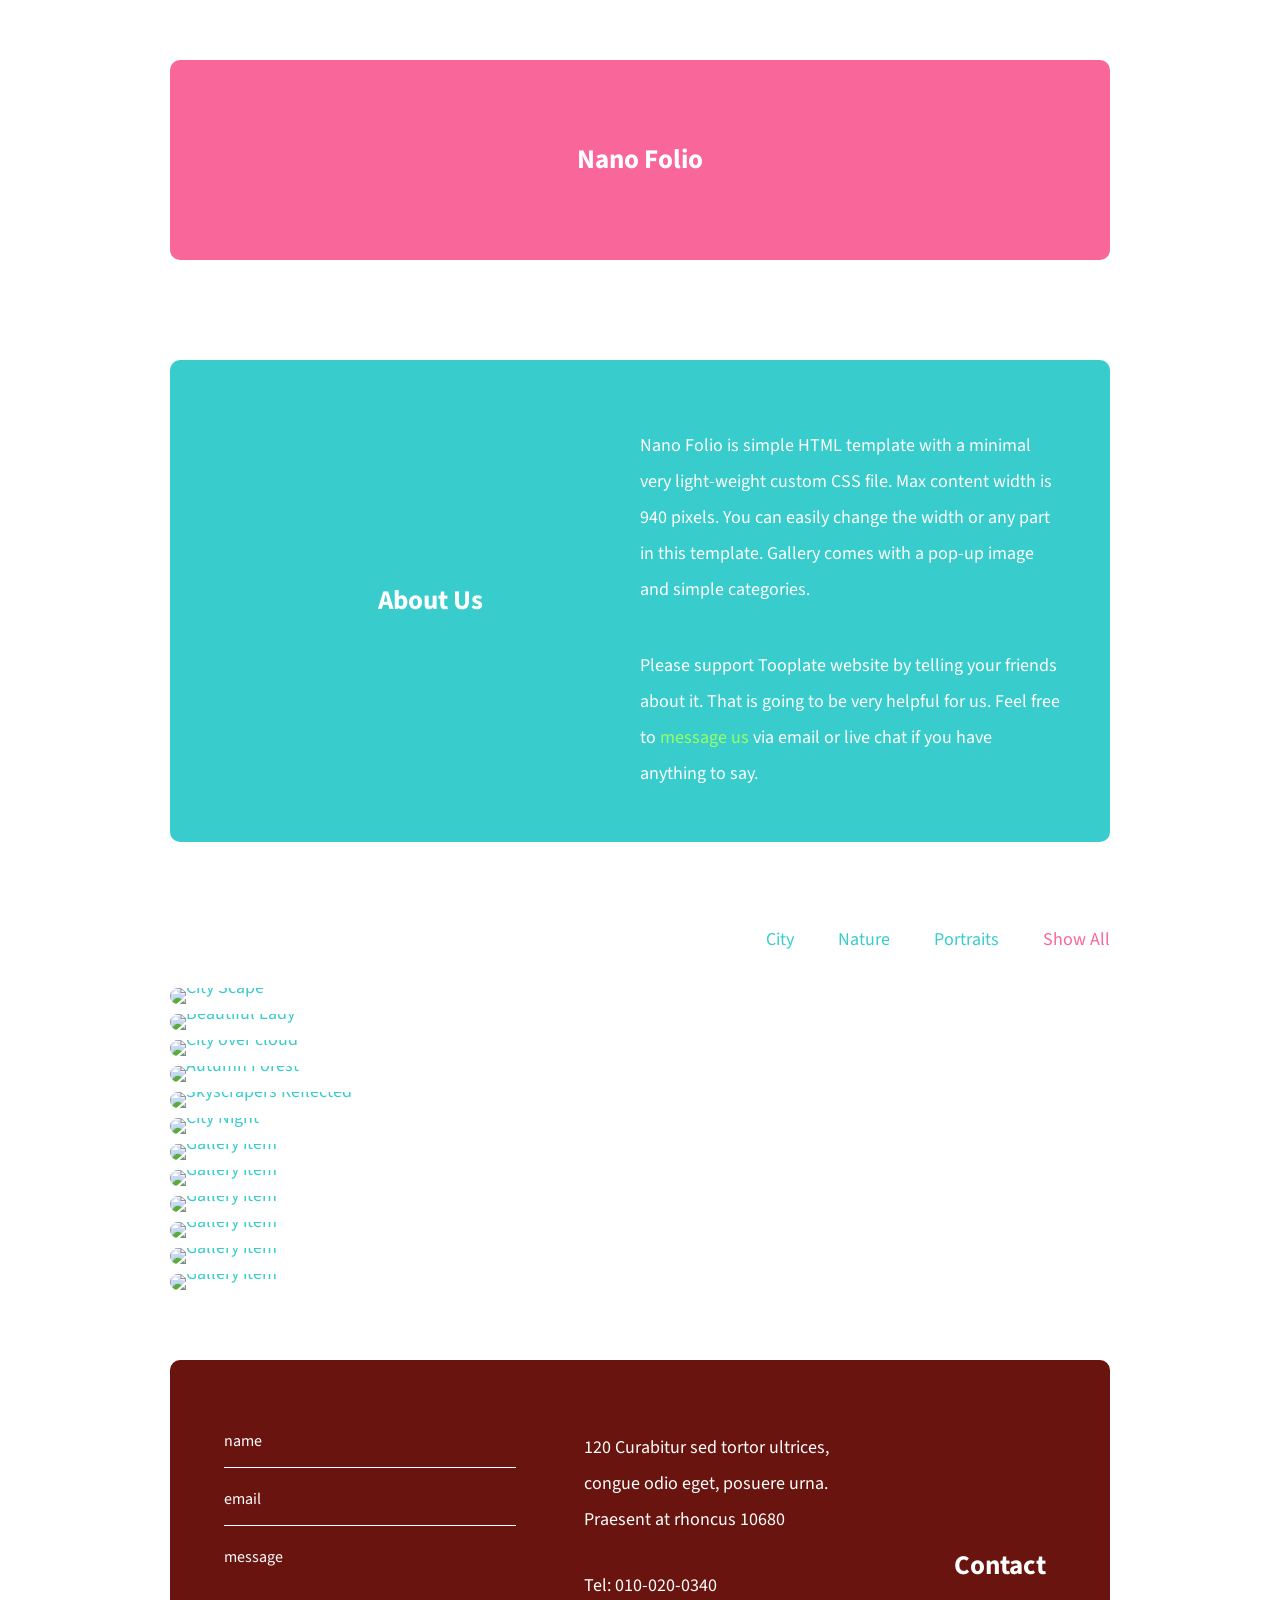
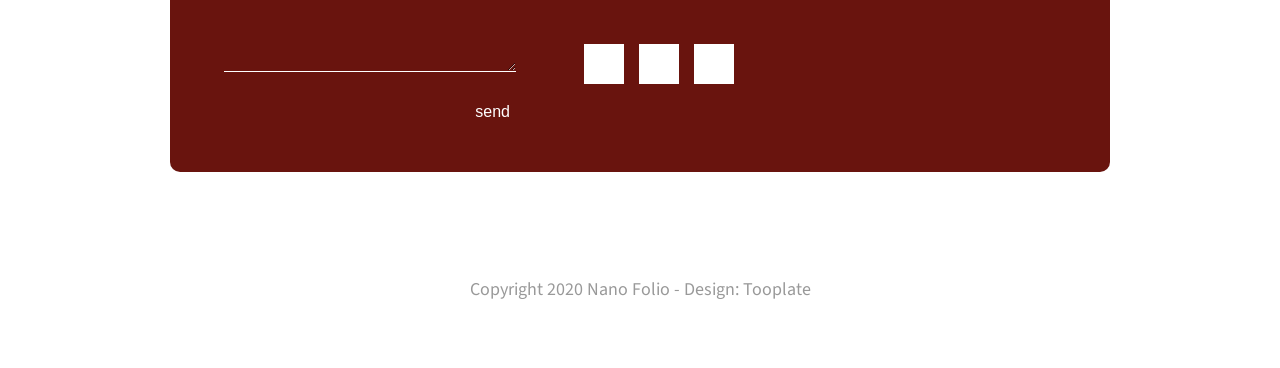
==== commit 930c76cd: "Merge 3396f0ae6847676cd457b8bc4edf06b3e1a9a57b into 4aac20a3e0742d927958b391899d110238f277f7" ====
--- a/index.html
+++ b/index.html
@@ -1,249 +1,188 @@
 <!DOCTYPE html>
 <html lang="fr">
 <head>
-    <!-- Meta tags -->
-    <meta charset="UTF-8">
-    <meta name="viewport" content="width=device-width, initial-scale=1.0">
+	<!-- Meta tags -->
+	<meta charset="UTF-8">
+	<meta name="viewport" content="width=device-width, initial-scale=1.0">
 
-    <!-- Title -->
-    <title>Nano Folio - Simple HTML Template</title>
+	<!-- Title -->
+	<title>Nano Folio - Simple HTML Template</title>
 
-    <!-- Fontawesome -->
-    <link rel="stylesheet" href="fontawesome/css/all.min.css">
+	<!-- Fontawesome -->
+	<link rel="stylesheet" href="fontawesome/css/all.min.css">
 
-    <!-- Google font -->
-    <link href="https://fonts.googleapis.com/css2?family=Source+Sans+Pro&display=swap" rel="stylesheet">
+	<!-- Google font -->
+	<link href="https://fonts.googleapis.com/css2?family=Source+Sans+Pro&display=swap" rel="stylesheet">
 
-    <!-- Magnific popup CSS -->
-    <link href="css/magnific-popup.min.css" rel="stylesheet">
+	<!-- Magnific popup CSS -->
+	<link href="css/magnific-popup.min.css" rel="stylesheet">
 
-    <!-- Local CSS -->
+	<!-- Local CSS -->
     <link href="css/tooplate-style.css" rel="stylesheet">
-
-    <!-- Local CSS home -->
-    <link rel="stylesheet" type="text/css" href="css/home.css">
-
 </head>
 <body>
+	<div class="tm-container-fluid">
 
-<div id="home_page"></div>
-<div class="mt-50"></div>
+		<!-- Section 1 : Nano Folio -->
+		<section class="tm-site-header tm-flex-center tm-mb-50 tm-bgcolor-1 tm-border-rounded">
+			<i class="fas fa-heart fa-3x"></i>
+			<h1>Nano Folio</h1>
+		</section>
 
-<div class="topnav">
-    <a href="#home_page" class="active" id="home">Accueil</a>
-    <a href="our_compagny.html">A propos de nous</a>
-    <a href="index_page2.html">Nos projets</a>
-    <a href="#contact-us" id="contact_us">Nous contacter</a>
-    <a href="login.html">Se connecter</a>
-</div>
+		<!-- Section 2 : About Us -->
+		<section class="tm-about tm-mb-80 tm-p-50 tm-bgcolor-2 tm-border-rounded">
+			<div class="tm-about-header tm-flex-center">
+				<i class="fas fa-users fa-2x"></i>
+				<h2>About Us</h2>
+			</div>
+			<div class="tm-about-text">
+				<p class="tm-mb-40">Nano Folio is simple HTML template with a minimal very light-weight custom CSS file. Max content width is 940 pixels. You can easily change the width or any part in this template. Gallery comes with a pop-up image and simple categories.</p>
+				<p class="tm-mb-0">Please support Tooplate website by telling your friends about it. That is going to be very helpful for us. Feel free to <a rel="nofollow" href="https://www.tooplate.com/contact" target="_blank">message us</a> via email or live chat if you have anything to say.</p>
+			</div>
+		</section>
 
-<div class="tm-container-fluid">
+		<!-- Section 3 : Gallery -->
+		<div class="tm-gallery-section tm-mb-80">
+			<ul class="filters-button-group tm-mb-40">
+				<li><a href="#" data-filter=".city">City</a></li>
+				<li><a href="#" data-filter=".nature">Nature</a></li>
+				<li><a href="#" data-filter=".portraits">Portraits</a></li>
+				<li><a href="#" class="active" data-filter="*">Show All</a></li>
+			</ul>
+			<div class="tm-gallery">				
+				<div class="tm-gallery-item city portraits">
+		            <a href="img/img-01.jpg">
+		            	<img src="img/tn-img-01.jpg" alt="City Scape" class="img-fluid" />
+		            </a>
+		        </div>
+				<div class="tm-gallery-item portraits">
+		            <a href="img/img-02.jpg">
+		            	<img src="img/tn-img-02.jpg" alt="Beautiful Lady" class="img-fluid" />
+		            </a>
+		        </div>
+				<div class="tm-gallery-item city">
+		            <a href="img/img-03.jpg">
+		            	<img src="img/tn-img-03.jpg" alt="City over cloud" class="img-fluid" />
+		            </a>
+		        </div>
+		        <div class="tm-gallery-item nature">
+		            <a href="img/img-04.jpg">
+		            	<img src="img/tn-img-04.jpg" alt="Autumn Forest" class="img-fluid" />
+		            </a>
+		        </div>
+				<div class="tm-gallery-item city">
+		            <a href="img/img-05.jpg">
+		            	<img src="img/tn-img-05.jpg" alt="Skyscrapers Reflected" class="img-fluid" />
+		            </a>
+		        </div>
+				<div class="tm-gallery-item city">
+		            <a href="img/img-06.jpg">
+		            	<img src="img/tn-img-06.jpg" alt="City Night" class="img-fluid" />
+		            </a>
+		        </div>
+		        <div class="tm-gallery-item nature portraits">
+		            <a href="img/img-07.jpg">
+		            	<img src="img/tn-img-07.jpg" alt="Gallery item" class="img-fluid" />
+		            </a>
+		        </div>
+				<div class="tm-gallery-item nature">
+		            <a href="img/img-08.jpg">
+		            	<img src="img/tn-img-08.jpg" alt="Gallery item" class="img-fluid" />
+		            </a>
+		        </div>
+				<div class="tm-gallery-item nature">
+		            <a href="img/img-09.jpg">
+		            	<img src="img/tn-img-09.jpg" alt="Gallery item" class="img-fluid" />
+		            </a>
+		        </div>
+		        <div class="tm-gallery-item nature portraits">
+		            <a href="img/img-10.jpg">
+		            	<img src="img/tn-img-10.jpg" alt="Gallery item" class="img-fluid" />
+		            </a>
+		        </div>
+				<div class="tm-gallery-item nature">
+		            <a href="img/img-11.jpg">
+		            	<img src="img/tn-img-11.jpg" alt="Gallery item" class="img-fluid" />
+		            </a>
+		        </div>
+				<div class="tm-gallery-item portraits">
+		            <a href="img/img-12.jpg">
+		            	<img src="img/tn-img-12.jpg" alt="Gallery item" class="img-fluid" />
+		            </a>
+		        </div>
+			</div>			
+		</div>
 
-    <!-- Section 1 : Nano Folio -->
-    <section class="tm-site-header tm-flex-center tm-mb-50 tm-bgcolor-1 tm-border-rounded">
-        <i class="fas fa-heart fa-3x"></i>
-        <h1>Nano Folio</h1>
-    </section>
+		<!-- Section 4 : Contact Us -->
+		<section class="tm-contact tm-mb-50 tm-bgcolor-3 tm-border-rounded">
+			<div class="tm-contact-header tm-flex-center">
+				<i class="fas fa-map-pin fa-3x"></i>
+				<h2>Contact</h2>
+			</div>
+			<div class="tm-contact-info">
+				<address class="tm-mb-30">
+					120 Curabitur sed tortor ultrices,
+					congue odio eget, posuere urna.
+					Praesent at rhoncus 10680
+				</address>
+				<div class="tm-text-white tm-mb-40">Tel: <a href="tel:0100200340" class="tm-link-white">010-020-0340</a></div>
+				<div class="tm-flex">
+					<a href="https://facebook.com" class="tm-social-link"><i class="fab fa-facebook"></i></a>
+					<a href="https://twitter.com" class="tm-social-link"><i class="fab fa-twitter"></i></a>
+					<a href="https://instagram.com" class="tm-social-link"><i class="fab fa-instagram"></i></a>
+				</div>
+			</div>
+			<div class="tm-contact-form-container">
+				<form id="contact-form" action="" method="POST" class="tm-contact-form">
+		          	<input type="text" name="name" placeholder="name" required="" />
+		          	<input type="email" name="email" placeholder="email" required="" />
+		          	<textarea rows="5" name="message" class="tm-mb-30" placeholder="message" required=""></textarea>		          	
+		          	<button type="submit" class="tm-right tm-btn-submit">send</button>          	
+		        </form>    
+			</div>
+		</section>
 
-    <!-- Section 2 : About Us -->
-    <section class="tm-about tm-mb-80 tm-p-50 tm-bgcolor-2 tm-border-rounded">
-        <div class="tm-about-header tm-flex-center">
-            <i class="fas fa-users fa-2x"></i>
-            <h2>About Us</h2>
-        </div>
-        <div class="tm-about-text">
-            <p class="tm-mb-40">Nano Folio is simple HTML template with a minimal very light-weight custom CSS file. Max
-                content width is 940 pixels. You can easily change the width or any part in this template. Gallery comes
-                with a pop-up image and simple categories.</p>
-            <p class="tm-mb-0">Please support Tooplate website by telling your friends about it. That is going to be
-                very helpful for us. Feel free to <a rel="nofollow" href="https://www.tooplate.com/contact"
-                                                     target="_blank">message us</a> via email or live chat if you have
-                anything to say.</p>
-        </div>
-    </section>
+		<!-- Footer -->
+		<footer class="tm-footer">
+			Copyright 2020 Nano Folio - Design: <a rel="sponsored" href="https://www.tooplate.com" class="tm-link-gray">Tooplate</a>
+		</footer>
+	</div>
 
-    <!-- Section 3 : Gallery -->
-    <div class="tm-gallery-section tm-mb-80">
-        <ul class="filters-button-group tm-mb-40">
-            <li><a href="#" data-filter=".city">City</a></li>
-            <li><a href="#" data-filter=".nature">Nature</a></li>
-            <li><a href="#" data-filter=".portraits">Portraits</a></li>
-            <li><a href="#" class="active" data-filter="*">Show All</a></li>
-        </ul>
-        <div class="tm-gallery">
-            <div class="tm-gallery-item city portraits">
-                <a href="img/img-01.jpg">
-                    <img src="img/tn-img-01.jpg" alt="City Scape" class="img-fluid"/>
-                </a>
-            </div>
-            <div class="tm-gallery-item portraits">
-                <a href="img/img-02.jpg">
-                    <img src="img/tn-img-02.jpg" alt="Beautiful Lady" class="img-fluid"/>
-                </a>
-            </div>
-            <div class="tm-gallery-item city">
-                <a href="img/img-03.jpg">
-                    <img src="img/tn-img-03.jpg" alt="City over cloud" class="img-fluid"/>
-                </a>
-            </div>
-            <div class="tm-gallery-item nature">
-                <a href="img/img-04.jpg">
-                    <img src="img/tn-img-04.jpg" alt="Autumn Forest" class="img-fluid"/>
-                </a>
-            </div>
-            <div class="tm-gallery-item city">
-                <a href="img/img-05.jpg">
-                    <img src="img/tn-img-05.jpg" alt="Skyscrapers Reflected" class="img-fluid"/>
-                </a>
-            </div>
-            <div class="tm-gallery-item city">
-                <a href="img/img-06.jpg">
-                    <img src="img/tn-img-06.jpg" alt="City Night" class="img-fluid"/>
-                </a>
-            </div>
-            <div class="tm-gallery-item nature portraits">
-                <a href="img/img-07.jpg">
-                    <img src="img/tn-img-07.jpg" alt="Gallery item" class="img-fluid"/>
-                </a>
-            </div>
-            <div class="tm-gallery-item nature">
-                <a href="img/img-08.jpg">
-                    <img src="img/tn-img-08.jpg" alt="Gallery item" class="img-fluid"/>
-                </a>
-            </div>
-            <div class="tm-gallery-item nature">
-                <a href="img/img-09.jpg">
-                    <img src="img/tn-img-09.jpg" alt="Gallery item" class="img-fluid"/>
-                </a>
-            </div>
-            <div class="tm-gallery-item nature portraits">
-                <a href="img/img-10.jpg">
-                    <img src="img/tn-img-10.jpg" alt="Gallery item" class="img-fluid"/>
-                </a>
-            </div>
-            <div class="tm-gallery-item nature">
-                <a href="img/img-11.jpg">
-                    <img src="img/tn-img-11.jpg" alt="Gallery item" class="img-fluid"/>
-                </a>
-            </div>
-            <div class="tm-gallery-item portraits">
-                <a href="img/img-12.jpg">
-                    <img src="img/tn-img-12.jpg" alt="Gallery item" class="img-fluid"/>
-                </a>
-            </div>
-            <div class="tm-gallery-item nature city">
-                <a href="img/tn-img-13.jpg">
-                    <img src="img/tn-img-13.jpg" alt="Gallery item" class="img-fluid"/>
-                </a>
-            </div>
-            <div class="tm-gallery-item portraits">
-                <a href="img/tn-img-14.jpg">
-                    <img src="img/tn-img-14.jpg" alt="Gallery item" class="img-fluid"/>
-                </a>
-            </div>
-            <div class="tm-gallery-item nature">
-                <a href="img/tn-img-15.jpg">
-                    <img src="img/tn-img-15.jpg" alt="Gallery item" class="img-fluid"/>
-                </a>
-            </div>
-            <div class="tm-gallery-item portraits city">
-                <a href="img/tn-img-16.jpg">
-                    <img src="img/tn-img-16.jpg" alt="Gallery item" class="img-fluid"/>
-                </a>
-            </div>
-        </div>
-    </div>
+	<!-- JS dependencies -->
+	<script src="js/jquery.min.js"></script>
+	<script src="js/imagesloaded.pkgd.min.js"></script>
+	<script src="js/isotope.pkgd.min.js"></script>
+	<script src="js/jquery.magnific-popup.min.js"></script>
 
-    <!-- Section 4 : Contact Us -->
-    <section class="tm-contact tm-mb-50 tm-bgcolor-3 tm-border-rounded" id="contact-us">
-        <div class="tm-contact-header tm-flex-center">
-            <i class="fas fa-map-pin fa-3x"></i>
-            <h2>Contact</h2>
-        </div>
-        <div class="tm-contact-info">
-            <address class="tm-mb-30">
-                53 Cr Albert Thomas, 69003 Lyon
-            </address>
-            <div class="tm-text-white tm-mb-40">Tel: <a href="tel:0426290101" class="tm-link-white">04 26 29 01 01</a>
-            </div>
-            <div class="tm-flex">
-                <a href="https://facebook.com" target="_blank" class="tm-social-link"><i class="fab fa-facebook"></i></a>
-                <a href="https://twitter.com" target="_blank" class="tm-social-link"><i class="fab fa-twitter"></i></a>
-                <a href="https://instagram.com" target="_blank" class="tm-social-link"><i class="fab fa-instagram"></i></a>
-            </div>
-        </div>
-        <div class="tm-contact-form-container">
-            <form id="contact-form" action="" method="POST" class="tm-contact-form">
-                <label>
-                    <input type="text" name="name" placeholder="name" required=""/>
-                </label>
-                <label>
-                    <input type="email" name="email" placeholder="email" required=""/>
-                </label>
-                <label>
-                    <textarea rows="5" name="message" class="tm-mb-30" placeholder="message" required=""></textarea>
-                </label>
-                <button type="submit" class="tm-right tm-btn-submit">send</button>
-            </form>
-        </div>
-    </section>
+	<!-- Local JS -->
+	<script>
+		$(function(){
+		  	// Init the image gallery
+		  	var $gallery = $(".tm-gallery").isotope({
+		    	itemSelector: ".tm-gallery-item",
+		    	layoutMode: "fitRows"
+		  	});
+		  
+		  	// Layout Isotope after each image loads
+		  	$gallery.imagesLoaded().progress(function() {
+		    	$gallery.isotope("layout");
+		  	});
 
-    <!-- Footer -->
-    <footer class="tm-footer">
-        Copyright 2021 Noloax - Design:
-        <a rel="sponsored" href="https://github.com/nmacoley/TpEsgiGitHub" class="tm-link-gray" target="_blank">
-            ESGI B2
-        </a>
-    </footer>
-</div>
+		  	$(".filters-button-group").on("click", "a", function(e) {
+		  		e.preventDefault();
+			    var filterValue = $(this).attr("data-filter");
+			    $gallery.isotope({ filter: filterValue });
+			    $('.filters-button-group a').removeClass('active');
+			    $(this).addClass('active');
+			});
 
-<!-- JS dependencies -->
-<script src="js/jquery.min.js"></script>
-<script src="js/imagesloaded.pkgd.min.js"></script>
-<script src="js/isotope.pkgd.min.js"></script>
-<script src="js/jquery.magnific-popup.min.js"></script>
-
-<!-- Local JS -->
-<script>
-    $(function () {
-        // Init the image gallery
-        var $gallery = $(".tm-gallery").isotope({
-            itemSelector: ".tm-gallery-item",
-            layoutMode: "fitRows"
-        });
-
-        // Layout Isotope after each image loads
-        $gallery.imagesLoaded().progress(function () {
-            $gallery.isotope("layout");
-        });
-
-        $(".filters-button-group").on("click", "a", function (e) {
-            e.preventDefault();
-            var filterValue = $(this).attr("data-filter");
-            $gallery.isotope({filter: filterValue});
-            $('.filters-button-group a').removeClass('active');
-            $(this).addClass('active');
-        });
-
-        // Magnific Pop up
-        $('.tm-gallery').magnificPopup({
-            delegate: 'a',
-            type: 'image',
-            gallery: {enabled: true}
-        });
-
-        // Navbar
-        $("#contact_us").click(function (){
-            $(this).addClass("active");
-            $("#home").removeClass("active");
-        })
-
-        $("#home").click(function (){
-            $(this).addClass("active");
-            $("#contact_us").removeClass("active");
-        })
-    });
-</script>
-
+		  	// Magnific Pop up
+		  	$('.tm-gallery').magnificPopup({
+		  		delegate: 'a',
+			  	type: 'image',
+				  gallery: { enabled: true }
+			});
+		});
+	</script>
 </body>
 </html>
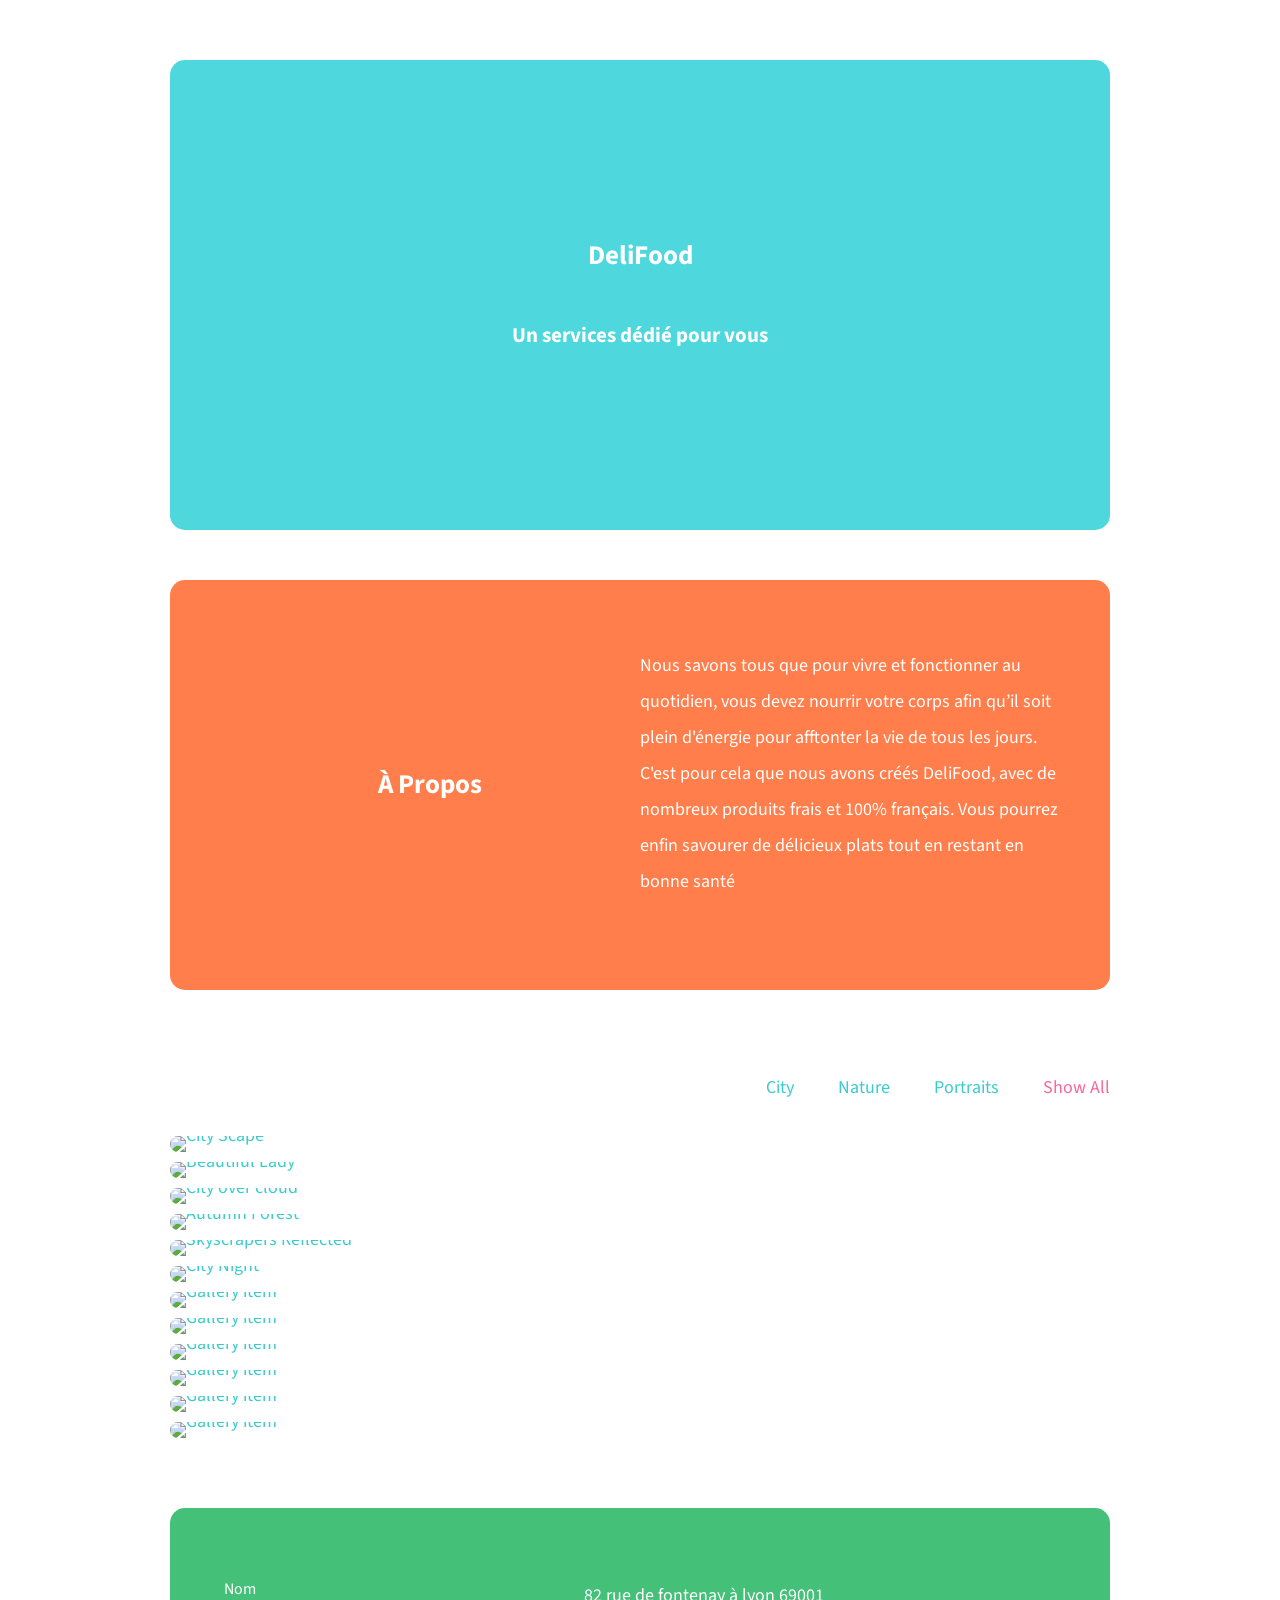
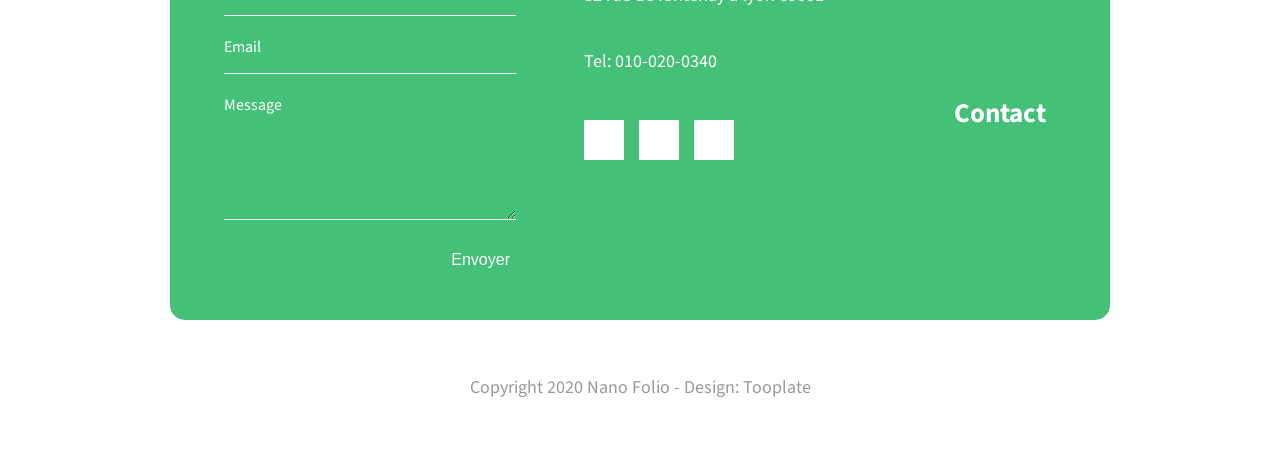
==== commit f39bc655: "Merge pull request #3 from sada-diagne/sada Partie de Sada" ====
--- a/index.html
+++ b/index.html
@@ -1,47 +1,36 @@
 <!DOCTYPE html>
-<html lang="fr">
+<html lang="en">
 <head>
-	<!-- Meta tags -->
 	<meta charset="UTF-8">
 	<meta name="viewport" content="width=device-width, initial-scale=1.0">
-
-	<!-- Title -->
 	<title>Nano Folio - Simple HTML Template</title>
-
-	<!-- Fontawesome -->
-	<link rel="stylesheet" href="fontawesome/css/all.min.css">
-
-	<!-- Google font -->
-	<link href="https://fonts.googleapis.com/css2?family=Source+Sans+Pro&display=swap" rel="stylesheet">
-
-	<!-- Magnific popup CSS -->
+	<link rel="stylesheet" href="fontawesome/css/all.min.css"> <!-- https://fontawesome.com/ -->
+	<link href="https://fonts.googleapis.com/css2?family=Source+Sans+Pro&display=swap" rel="stylesheet"> <!-- https://fonts.google.com/ -->
 	<link href="css/magnific-popup.min.css" rel="stylesheet">
-
-	<!-- Local CSS -->
     <link href="css/tooplate-style.css" rel="stylesheet">
+<!--
+Tooplate 2122 Nano Folio
+https://www.tooplate.com/view/2122-nano-folio
+-->
 </head>
 <body>
 	<div class="tm-container-fluid">
-
-		<!-- Section 1 : Nano Folio -->
 		<section class="tm-site-header tm-flex-center tm-mb-50 tm-bgcolor-1 tm-border-rounded">
-			<i class="fas fa-heart fa-3x"></i>
-			<h1>Nano Folio</h1>
+			<i class="fas fa-bookmark fa-3x"></i>
+			<h1>DeliFood</h1>
+			<h3>Un services dédié pour vous</h3>
 		</section>
 
-		<!-- Section 2 : About Us -->
-		<section class="tm-about tm-mb-80 tm-p-50 tm-bgcolor-2 tm-border-rounded">
+		<section class="tm-about tm-mb-80 tm-p-50 tm-bgcolor-5 tm-border-rounded">
 			<div class="tm-about-header tm-flex-center">
-				<i class="fas fa-users fa-2x"></i>
-				<h2>About Us</h2>
+				<i class="fas fa-utensils fa-2x"></i>
+				<h2>À Propos</h2>
 			</div>
 			<div class="tm-about-text">
-				<p class="tm-mb-40">Nano Folio is simple HTML template with a minimal very light-weight custom CSS file. Max content width is 940 pixels. You can easily change the width or any part in this template. Gallery comes with a pop-up image and simple categories.</p>
-				<p class="tm-mb-0">Please support Tooplate website by telling your friends about it. That is going to be very helpful for us. Feel free to <a rel="nofollow" href="https://www.tooplate.com/contact" target="_blank">message us</a> via email or live chat if you have anything to say.</p>
+				<p class="tm-mb-40">Nous savons tous que pour vivre et fonctionner au quotidien, vous devez nourrir votre corps afin qu’il soit plein d'énergie pour afftonter la vie de tous les jours. C'est pour cela que nous avons créés DeliFood, avec de nombreux produits frais et 100% français. Vous pourrez enfin savourer de délicieux plats tout en restant en bonne santé</p>
 			</div>
 		</section>
 
-		<!-- Section 3 : Gallery -->
 		<div class="tm-gallery-section tm-mb-80">
 			<ul class="filters-button-group tm-mb-40">
 				<li><a href="#" data-filter=".city">City</a></li>
@@ -113,7 +102,6 @@
 			</div>			
 		</div>
 
-		<!-- Section 4 : Contact Us -->
 		<section class="tm-contact tm-mb-50 tm-bgcolor-3 tm-border-rounded">
 			<div class="tm-contact-header tm-flex-center">
 				<i class="fas fa-map-pin fa-3x"></i>
@@ -121,9 +109,7 @@
 			</div>
 			<div class="tm-contact-info">
 				<address class="tm-mb-30">
-					120 Curabitur sed tortor ultrices,
-					congue odio eget, posuere urna.
-					Praesent at rhoncus 10680
+					82 rue de fontenay à lyon 69001
 				</address>
 				<div class="tm-text-white tm-mb-40">Tel: <a href="tel:0100200340" class="tm-link-white">010-020-0340</a></div>
 				<div class="tm-flex">
@@ -134,27 +120,23 @@
 			</div>
 			<div class="tm-contact-form-container">
 				<form id="contact-form" action="" method="POST" class="tm-contact-form">
-		          	<input type="text" name="name" placeholder="name" required="" />
-		          	<input type="email" name="email" placeholder="email" required="" />
-		          	<textarea rows="5" name="message" class="tm-mb-30" placeholder="message" required=""></textarea>		          	
-		          	<button type="submit" class="tm-right tm-btn-submit">send</button>          	
+		          	<input type="text" name="name" placeholder="Nom" required="" />
+		          	<input type="email" name="email" placeholder="Email" required="" />
+		          	<textarea rows="5" name="message" class="tm-mb-30" placeholder="Message" required=""></textarea>		          	
+		          	<button type="submit" class="tm-right tm-btn-submit">Envoyer</button>          	
 		        </form>    
 			</div>
 		</section>
 
-		<!-- Footer -->
 		<footer class="tm-footer">
 			Copyright 2020 Nano Folio - Design: <a rel="sponsored" href="https://www.tooplate.com" class="tm-link-gray">Tooplate</a>
 		</footer>
 	</div>
 
-	<!-- JS dependencies -->
 	<script src="js/jquery.min.js"></script>
 	<script src="js/imagesloaded.pkgd.min.js"></script>
 	<script src="js/isotope.pkgd.min.js"></script>
 	<script src="js/jquery.magnific-popup.min.js"></script>
-
-	<!-- Local JS -->
 	<script>
 		$(function(){
 		  	// Init the image gallery
--- a/css/tooplate-style.css
+++ b/css/tooplate-style.css
@@ -1,9 +1,6 @@
 /*
-
 Tooplate 2122 Nano Folio
-
 https://www.tooplate.com/view/2122-nano-folio
-
 */
 
 html { overflow-x: hidden; }
@@ -27,7 +24,7 @@
 
 .tm-about-text a { color: #9F6; }
 
-h1, h2, p, i, address, .tm-text-white { color: white; }
+h1, h2,h3, p, i, address, .tm-text-white { color: white; }
 
 .tm-link-gray { color: #999999; }
 .tm-link-white { color: white; }
@@ -45,7 +42,7 @@
     padding: 60px 15px;
 }
 
-.tm-site-header { height: 200px; }
+.tm-site-header { height: 470px; }
 
 .tm-flex-center {
     display: flex;
@@ -209,11 +206,10 @@
 .tm-mb-0 { margin-bottom: 0; }
 .tm-mb-30 { margin-bottom: 30px }
 .tm-mb-40 { margin-bottom: 40px; }
-.tm-mb-50 { margin-bottom: 100px; }
+.tm-mb-50 { margin-bottom: 50px; }
 .tm-mb-80 { margin-bottom: 80px; }
-.tm-bgcolor-1 { background-color: #F96699; }
+.tm-bgcolor-1 { background-color: #4ed8dd; }
 .tm-bgcolor-2 { background-color: #38CCCC; }
-.tm-bgcolor-3 { background-color: #69140E; }
-.tm-bgcolor-4 { background-color: orangered; }
-.tm-bgcolor-5 { background-color: grey; }
-.tm-border-rounded { border-radius: 10px; }+.tm-bgcolor-3 { background-color: #44c078; }
+.tm-bgcolor-5 { background-color: #ff7e4b; }
+.tm-border-rounded { border-radius: 15px; }
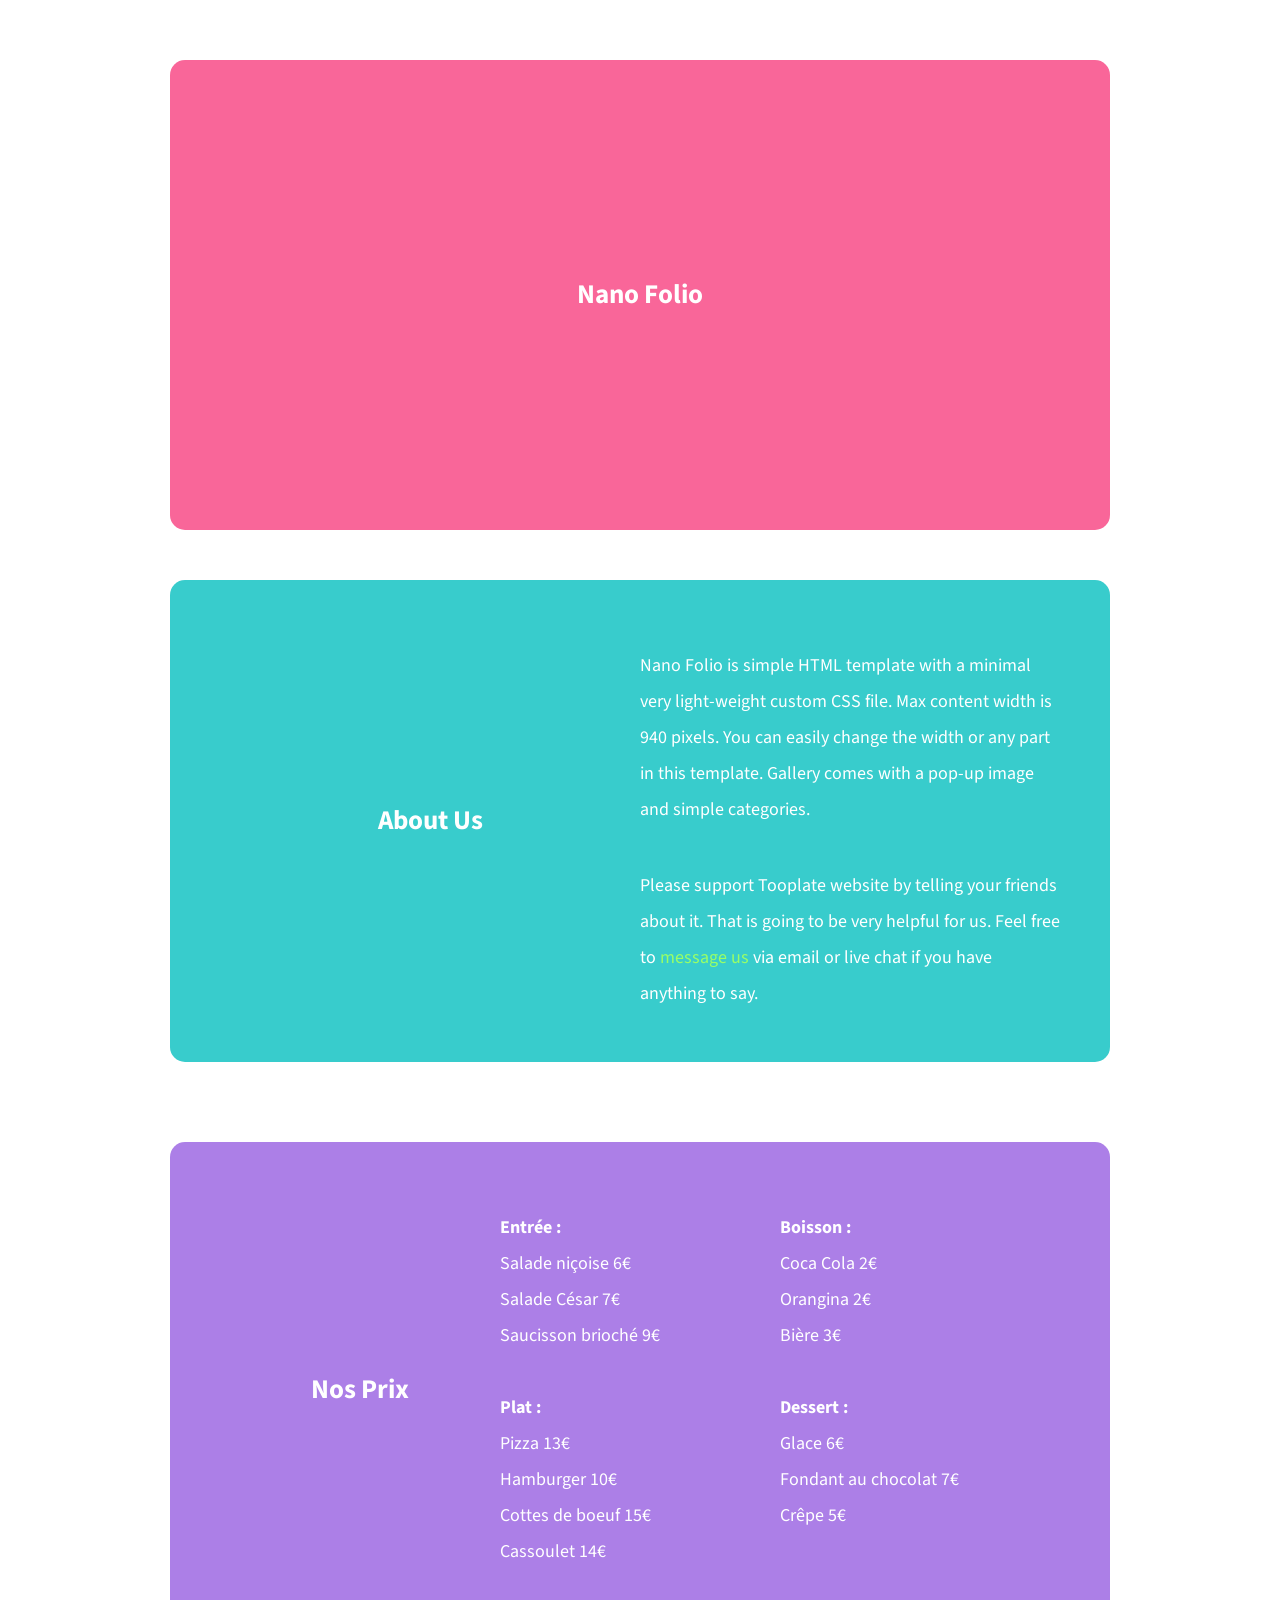
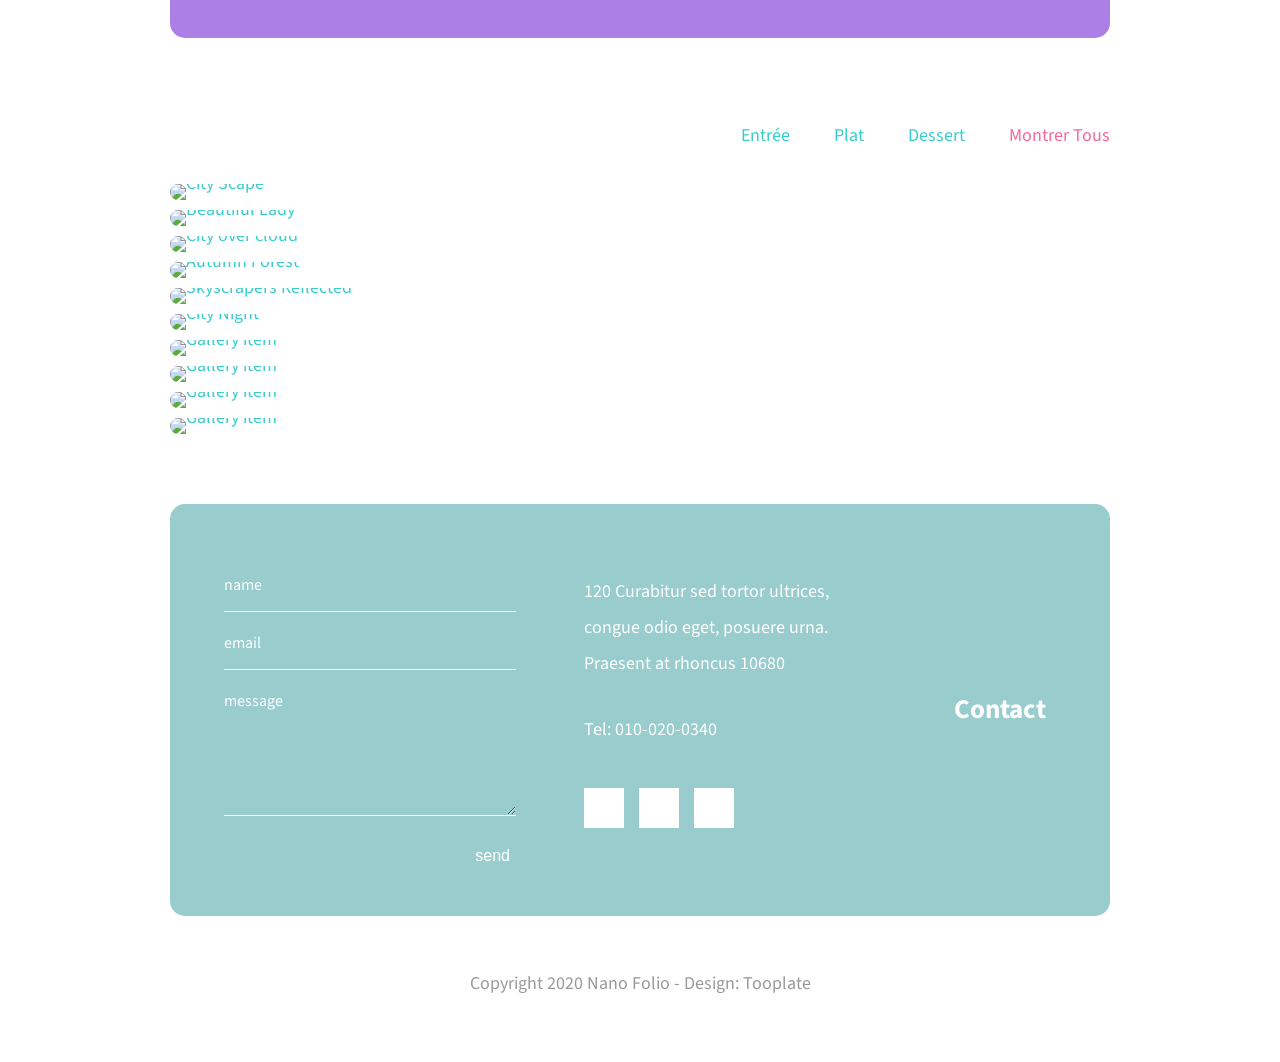
==== commit cbe647d0: "Merge pull request #4 from mitchy753/anais Envoie de la partie d'Anais" ====
--- a/index.html
+++ b/index.html
@@ -9,94 +9,99 @@
 	<link href="css/magnific-popup.min.css" rel="stylesheet">
     <link href="css/tooplate-style.css" rel="stylesheet">
 <!--
+
 Tooplate 2122 Nano Folio
+
 https://www.tooplate.com/view/2122-nano-folio
+
 -->
 </head>
 <body>
 	<div class="tm-container-fluid">
 		<section class="tm-site-header tm-flex-center tm-mb-50 tm-bgcolor-1 tm-border-rounded">
-			<i class="fas fa-bookmark fa-3x"></i>
-			<h1>DeliFood</h1>
-			<h3>Un services dédié pour vous</h3>
+			<i class="fas fa-heart fa-3x"></i>
+			<h1>Nano Folio</h1>
 		</section>
 
-		<section class="tm-about tm-mb-80 tm-p-50 tm-bgcolor-5 tm-border-rounded">
+		<section class="tm-about tm-mb-80 tm-p-50 tm-bgcolor-2 tm-border-rounded">
 			<div class="tm-about-header tm-flex-center">
-				<i class="fas fa-utensils fa-2x"></i>
-				<h2>À Propos</h2>
+				<i class="fas fa-users fa-2x"></i>
+				<h2>About Us</h2>
 			</div>
 			<div class="tm-about-text">
-				<p class="tm-mb-40">Nous savons tous que pour vivre et fonctionner au quotidien, vous devez nourrir votre corps afin qu’il soit plein d'énergie pour afftonter la vie de tous les jours. C'est pour cela que nous avons créés DeliFood, avec de nombreux produits frais et 100% français. Vous pourrez enfin savourer de délicieux plats tout en restant en bonne santé</p>
+				<p class="tm-mb-40">Nano Folio is simple HTML template with a minimal very light-weight custom CSS file. Max content width is 940 pixels. You can easily change the width or any part in this template. Gallery comes with a pop-up image and simple categories.</p>
+				<p class="tm-mb-0">Please support Tooplate website by telling your friends about it. That is going to be very helpful for us. Feel free to <a rel="nofollow" href="https://www.tooplate.com/contact" target="_blank">message us</a> via email or live chat if you have anything to say.</p>
+			</div>
+		</section>
+		<section class="tm-about tm-mb-80 tm-p-50 tm-bgcolor-4 tm-border-rounded">
+			<div class="tm-about-header tm-flex-center">
+				<i class="fas fa-money-bill-wave-alt fa-2x"></i>
+				<h2>Nos Prix</h2>
+			</div>
+			<div class="tm-about-text">
+				<p class="tm-mb-20"><strong>Entrée :</strong><br>Salade niçoise 6€<br>Salade César 7€<br>Saucisson brioché 9€<br><br><strong>Plat :</strong><br>Pizza 13€<br>Hamburger 10€<br>Cottes de boeuf 15€<br>Cassoulet 14€</p>
+			</div>
+			<div class="tm-about-text">
+				<p class="tm-mb-20"><strong>Boisson :</strong><br>Coca Cola  2€<br>Orangina 2€<br>Bière 3€<br><br><strong>Dessert :</strong><br>Glace 6€<br>Fondant au chocolat 7€<br>Crêpe 5€</p>
 			</div>
 		</section>
 
 		<div class="tm-gallery-section tm-mb-80">
 			<ul class="filters-button-group tm-mb-40">
-				<li><a href="#" data-filter=".city">City</a></li>
-				<li><a href="#" data-filter=".nature">Nature</a></li>
-				<li><a href="#" data-filter=".portraits">Portraits</a></li>
-				<li><a href="#" class="active" data-filter="*">Show All</a></li>
+				<li><a href="#" data-filter=".entree">Entrée</a></li>
+				<li><a href="#" data-filter=".plat">Plat</a></li>
+				<li><a href="#" data-filter=".dessert">Dessert</a></li>
+				<li><a href="#" class="active" data-filter="*">Montrer Tous</a></li>
 			</ul>
 			<div class="tm-gallery">				
-				<div class="tm-gallery-item city portraits">
-		            <a href="img/img-01.jpg">
-		            	<img src="img/tn-img-01.jpg" alt="City Scape" class="img-fluid" />
+				<div class="tm-gallery-item city dessert">
+		            <a href="https://www.justeatemps-gourmet.com/728-large_default/glace-a-l-italienne.jpg">
+		            	<img src="https://www.justeatemps-gourmet.com/728-large_default/glace-a-l-italienne.jpg" alt="City Scape" class="img-fluid" />
 		            </a>
 		        </div>
-				<div class="tm-gallery-item portraits">
-		            <a href="img/img-02.jpg">
-		            	<img src="img/tn-img-02.jpg" alt="Beautiful Lady" class="img-fluid" />
+				<div class="tm-gallery-item dessert">
+		            <a href="https://files.meilleurduchef.com/mdc/photo/recette/crepe-chocolat-banane/crepe-chocolat-banane-1200.jpg">
+		            	<img src="https://files.meilleurduchef.com/mdc/photo/recette/crepe-chocolat-banane/crepe-chocolat-banane-1200.jpg" alt="Beautiful Lady" class="img-fluid" />
 		            </a>
 		        </div>
-				<div class="tm-gallery-item city">
-		            <a href="img/img-03.jpg">
-		            	<img src="img/tn-img-03.jpg" alt="City over cloud" class="img-fluid" />
+				<div class="tm-gallery-item entree">
+		            <a href="https://img.cuisineaz.com/660x660/2018/02/10/i135580-salade-cesar-allegee.jpeg">
+		            	<img src="https://img.cuisineaz.com/660x660/2018/02/10/i135580-salade-cesar-allegee.jpeg" alt="City over cloud" class="img-fluid" />
 		            </a>
 		        </div>
-		        <div class="tm-gallery-item nature">
-		            <a href="img/img-04.jpg">
-		            	<img src="img/tn-img-04.jpg" alt="Autumn Forest" class="img-fluid" />
+		        <div class="tm-gallery-item entree">
+		            <a href="https://assets.afcdn.com/recipe/20200212/107455_w1024h1024c1cx1037cy722.webp">
+		            	<img src="https://assets.afcdn.com/recipe/20200212/107455_w1024h1024c1cx1037cy722.webp" alt="Autumn Forest" class="img-fluid" />
 		            </a>
 		        </div>
-				<div class="tm-gallery-item city">
-		            <a href="img/img-05.jpg">
-		            	<img src="img/tn-img-05.jpg" alt="Skyscrapers Reflected" class="img-fluid" />
+				<div class="tm-gallery-item entree">
+		            <a href="https://assets.tmecosys.com/image/upload/t_web767x639/img/recipe/ras/Assets/26E44F62-953B-4877-8408-8CE8952C404E/Derivates/094199EC-7FF0-4E0B-AED1-3CDDF68DB5F7.jpg">
+		            	<img src="https://assets.tmecosys.com/image/upload/t_web767x639/img/recipe/ras/Assets/26E44F62-953B-4877-8408-8CE8952C404E/Derivates/094199EC-7FF0-4E0B-AED1-3CDDF68DB5F7.jpg" alt="Skyscrapers Reflected" class="img-fluid" />
 		            </a>
 		        </div>
-				<div class="tm-gallery-item city">
-		            <a href="img/img-06.jpg">
-		            	<img src="img/tn-img-06.jpg" alt="City Night" class="img-fluid" />
+				<div class="tm-gallery-item dessert">
+		            <a href="https://4.bp.blogspot.com/-Y0VuOP68RcE/XqA8QxzUSeI/AAAAAAAAKkc/nA0MaHqmIJYqMkwsrT4GvoXdoi8SfBL7gCLcBGAsYHQ/w680/fondant-chocolat-facile-rapide-inratable-web-elise-lepage-18042020-2.jpg">
+		            	<img src="https://4.bp.blogspot.com/-Y0VuOP68RcE/XqA8QxzUSeI/AAAAAAAAKkc/nA0MaHqmIJYqMkwsrT4GvoXdoi8SfBL7gCLcBGAsYHQ/w680/fondant-chocolat-facile-rapide-inratable-web-elise-lepage-18042020-2.jpg" alt="City Night" class="img-fluid" />
 		            </a>
 		        </div>
-		        <div class="tm-gallery-item nature portraits">
-		            <a href="img/img-07.jpg">
-		            	<img src="img/tn-img-07.jpg" alt="Gallery item" class="img-fluid" />
+				<div class="tm-gallery-item plat">
+		            <a href="https://images.rtl.fr/~c/2000v2000/rtl/www/1230460-un-hamburger-illustration.jpg">
+		            	<img src="https://images.rtl.fr/~c/2000v2000/rtl/www/1230460-un-hamburger-illustration.jpg" alt="Gallery item" class="img-fluid" />
 		            </a>
 		        </div>
-				<div class="tm-gallery-item nature">
-		            <a href="img/img-08.jpg">
-		            	<img src="img/tn-img-08.jpg" alt="Gallery item" class="img-fluid" />
+				<div class="tm-gallery-item plat">
+		            <a href="https://www.papillesetpupilles.fr/wp-content/uploads/2019/01/Co%CC%82te-boeuf-au-four-%C2%A9hlphoto-shutterstock.jpg">
+		            	<img src="https://www.papillesetpupilles.fr/wp-content/uploads/2019/01/Co%CC%82te-boeuf-au-four-%C2%A9hlphoto-shutterstock.jpg" alt="Gallery item" class="img-fluid" />
 		            </a>
 		        </div>
-				<div class="tm-gallery-item nature">
-		            <a href="img/img-09.jpg">
-		            	<img src="img/tn-img-09.jpg" alt="Gallery item" class="img-fluid" />
+				<div class="tm-gallery-item plat">
+		            <a href="https://img.cuisineaz.com/660x660/2018/03/19/i137572-pizza-rapide-et-facile-au-jambon-tomates-fromage-olives.jpeg">
+		            	<img src="https://img.cuisineaz.com/660x660/2018/03/19/i137572-pizza-rapide-et-facile-au-jambon-tomates-fromage-olives.jpeg" alt="Gallery item" class="img-fluid" />
 		            </a>
 		        </div>
-		        <div class="tm-gallery-item nature portraits">
-		            <a href="img/img-10.jpg">
-		            	<img src="img/tn-img-10.jpg" alt="Gallery item" class="img-fluid" />
-		            </a>
-		        </div>
-				<div class="tm-gallery-item nature">
-		            <a href="img/img-11.jpg">
-		            	<img src="img/tn-img-11.jpg" alt="Gallery item" class="img-fluid" />
-		            </a>
-		        </div>
-				<div class="tm-gallery-item portraits">
-		            <a href="img/img-12.jpg">
-		            	<img src="img/tn-img-12.jpg" alt="Gallery item" class="img-fluid" />
+				<div class="tm-gallery-item plat">
+		            <a href="https://img.cuisineaz.com/660x660/2016/04/28/i8248-cassoulet-de-castelnaudary.jpg">
+		            	<img src="https://img.cuisineaz.com/660x660/2016/04/28/i8248-cassoulet-de-castelnaudary.jpg" alt="Gallery item" class="img-fluid" />
 		            </a>
 		        </div>
 			</div>			
@@ -109,7 +114,9 @@
 			</div>
 			<div class="tm-contact-info">
 				<address class="tm-mb-30">
-					82 rue de fontenay à lyon 69001
+					120 Curabitur sed tortor ultrices,
+					congue odio eget, posuere urna.
+					Praesent at rhoncus 10680
 				</address>
 				<div class="tm-text-white tm-mb-40">Tel: <a href="tel:0100200340" class="tm-link-white">010-020-0340</a></div>
 				<div class="tm-flex">
@@ -120,10 +127,10 @@
 			</div>
 			<div class="tm-contact-form-container">
 				<form id="contact-form" action="" method="POST" class="tm-contact-form">
-		          	<input type="text" name="name" placeholder="Nom" required="" />
-		          	<input type="email" name="email" placeholder="Email" required="" />
-		          	<textarea rows="5" name="message" class="tm-mb-30" placeholder="Message" required=""></textarea>		          	
-		          	<button type="submit" class="tm-right tm-btn-submit">Envoyer</button>          	
+		          	<input type="text" name="name" placeholder="name" required="" />
+		          	<input type="email" name="email" placeholder="email" required="" />
+		          	<textarea rows="5" name="message" class="tm-mb-30" placeholder="message" required=""></textarea>		          	
+		          	<button type="submit" class="tm-right tm-btn-submit">send</button>          	
 		        </form>    
 			</div>
 		</section>
--- a/css/tooplate-style.css
+++ b/css/tooplate-style.css
@@ -1,6 +1,9 @@
 /*
+
 Tooplate 2122 Nano Folio
+
 https://www.tooplate.com/view/2122-nano-folio
+
 */
 
 html { overflow-x: hidden; }
@@ -24,7 +27,7 @@
 
 .tm-about-text a { color: #9F6; }
 
-h1, h2,h3, p, i, address, .tm-text-white { color: white; }
+h1, h2, p, i, address, .tm-text-white { color: white; }
 
 .tm-link-gray { color: #999999; }
 .tm-link-white { color: white; }
@@ -208,8 +211,8 @@
 .tm-mb-40 { margin-bottom: 40px; }
 .tm-mb-50 { margin-bottom: 50px; }
 .tm-mb-80 { margin-bottom: 80px; }
-.tm-bgcolor-1 { background-color: #4ed8dd; }
+.tm-bgcolor-1 { background-color: #F96699; }
 .tm-bgcolor-2 { background-color: #38CCCC; }
-.tm-bgcolor-3 { background-color: #44c078; }
-.tm-bgcolor-5 { background-color: #ff7e4b; }
-.tm-border-rounded { border-radius: 15px; }+.tm-bgcolor-3 { background-color: #99CCCC; }
+.tm-bgcolor-4 { background-color: #ac7fe7; }
+.tm-border-rounded { border-radius: 15px; }
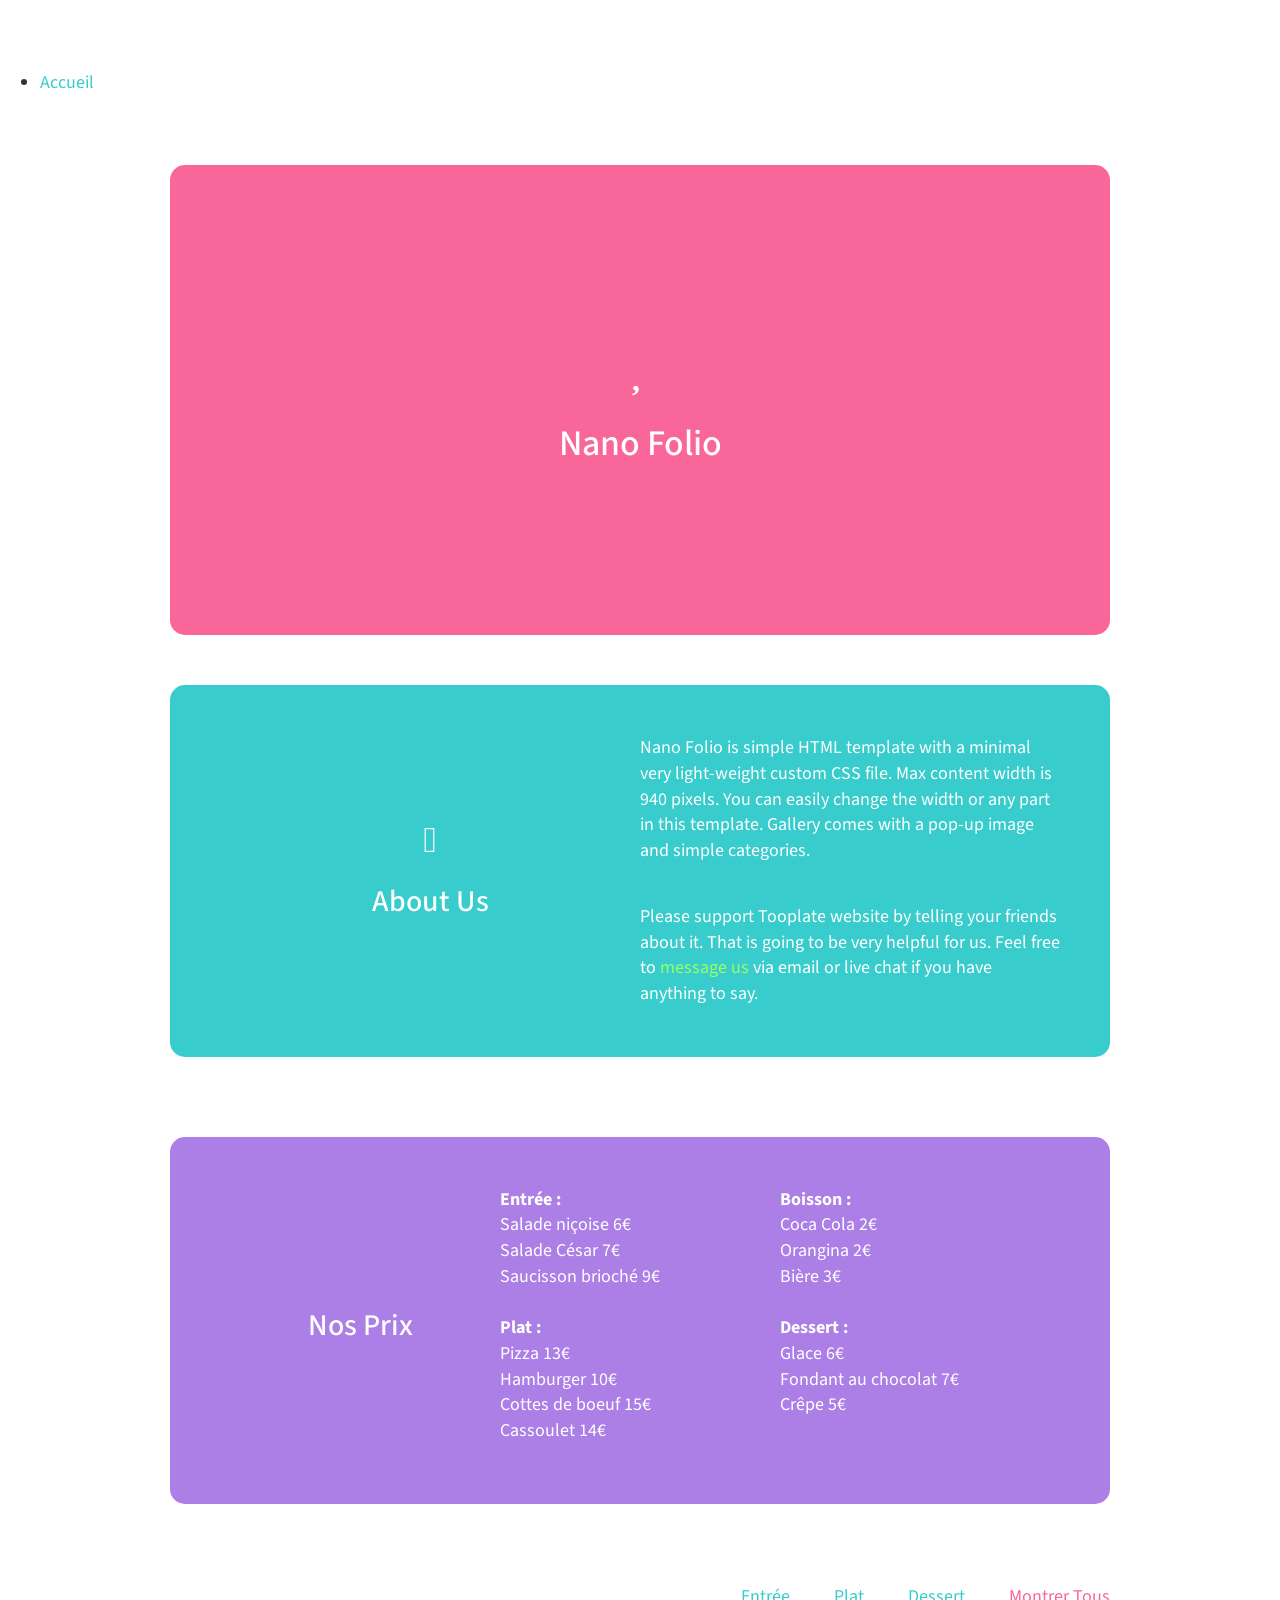
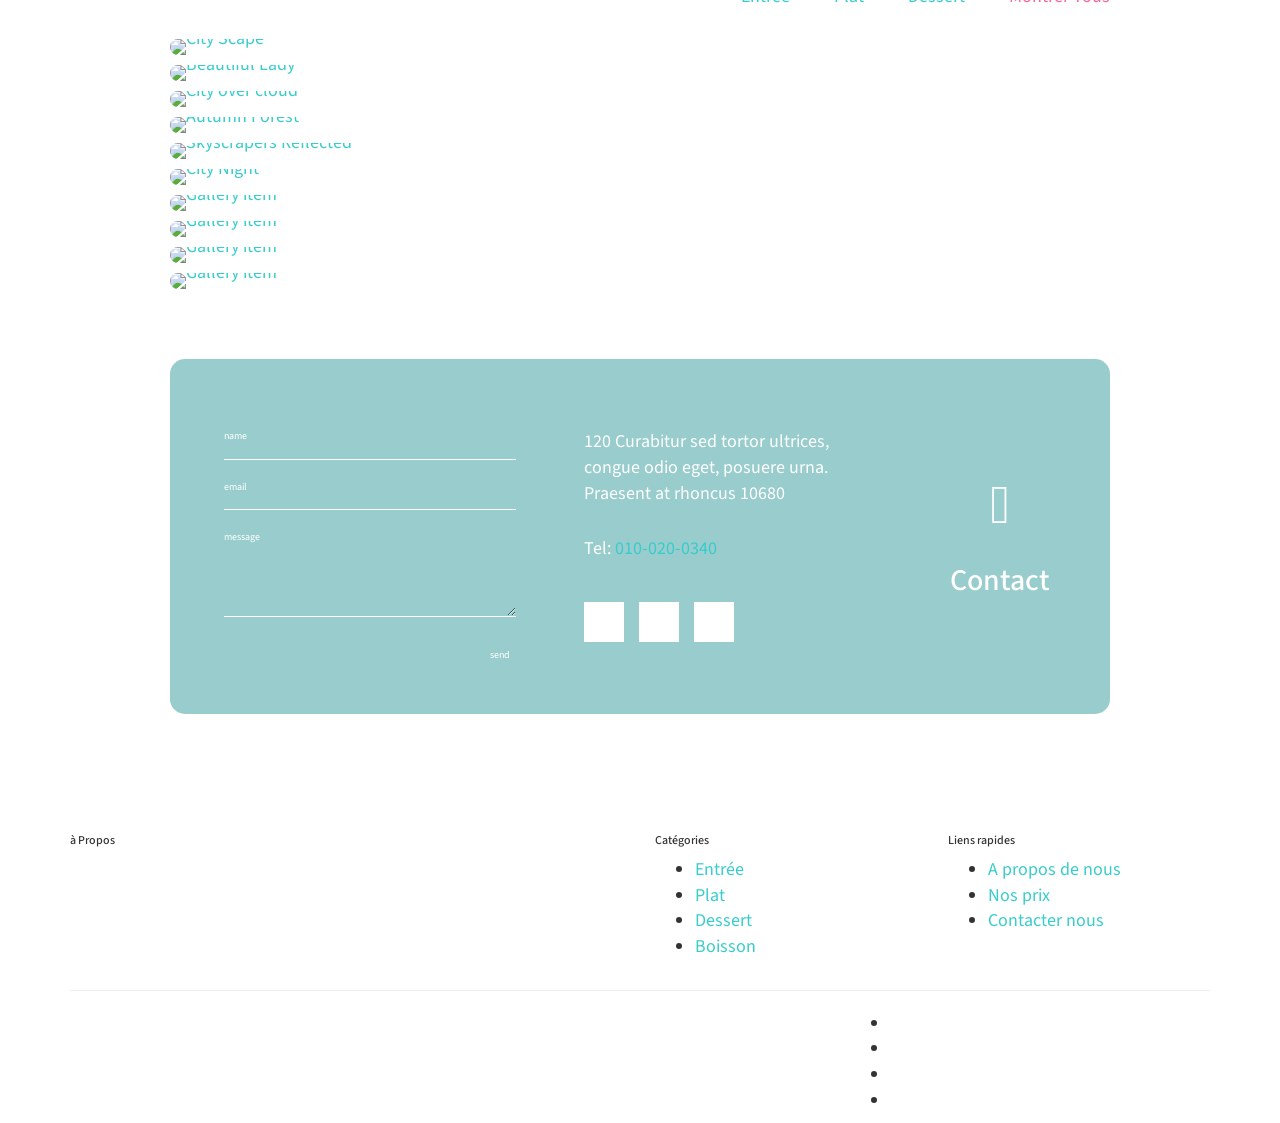
==== commit 99f922bb: "Merge pull request #5 from nandreau/anais fusion de la partie d'anais avec develop" ====
--- a/index.html
+++ b/index.html
@@ -3,12 +3,19 @@
 <head>
 	<meta charset="UTF-8">
 	<meta name="viewport" content="width=device-width, initial-scale=1.0">
-	<title>Nano Folio - Simple HTML Template</title>
+	<title>DeliFood</title>
 	<link rel="stylesheet" href="fontawesome/css/all.min.css"> <!-- https://fontawesome.com/ -->
 	<link href="https://fonts.googleapis.com/css2?family=Source+Sans+Pro&display=swap" rel="stylesheet"> <!-- https://fonts.google.com/ -->
+	<link rel="stylesheet" href="https://maxcdn.bootstrapcdn.com/bootstrap/3.3.7/css/bootstrap.min.css">
 	<link href="css/magnific-popup.min.css" rel="stylesheet">
     <link href="css/tooplate-style.css" rel="stylesheet">
-<!--
+	<link href="css/nav-barre.css" rel="stylesheet">
+	<link href="css/footer.css" rel="stylesheet">
+	<!-- CSS only -->
+
+	<link rel="stylesheet" href="https://cdnjs.cloudflare.com/ajax/libs/font-awesome/4.7.0/css/font-awesome.min.css">
+
+	<!--
 
 Tooplate 2122 Nano Folio
 
@@ -17,7 +24,15 @@
 -->
 </head>
 <body>
+	<div style="display:block;" class="nav-bar tm-flex">
+		<span><h1>DeliFood</h1></span>
+		  <ul>
+			<li><a href="index.html">Accueil</a></li>
+		  </ul>
+	</div>
 	<div class="tm-container-fluid">
+		
+		  
 		<section class="tm-site-header tm-flex-center tm-mb-50 tm-bgcolor-1 tm-border-rounded">
 			<i class="fas fa-heart fa-3x"></i>
 			<h1>Nano Folio</h1>
@@ -135,11 +150,55 @@
 			</div>
 		</section>
 
-		<footer class="tm-footer">
-			Copyright 2020 Nano Folio - Design: <a rel="sponsored" href="https://www.tooplate.com" class="tm-link-gray">Tooplate</a>
-		</footer>
+
 	</div>
-
+	<footer class="site-footer">
+		<div class="container">
+		  <div class="row">
+			<div class="col-sm-12 col-md-6">
+			  <h6>à Propos</h6>
+			  <p class="color-grey text-justify">Société basée en france au 82 chemin de Fontenay a Lyon. Nos produits sont 100% Francais et les embalages proviennent à 99 % de ressources recyclées. Notre équipe est vraiment efficace et très réctaive et 99.99% de nos clients sont satisfaits de nos produits alimentaires.   </p>
+			</div>
+  
+			<div class="col-xs-6 col-md-3">
+			  <h6>Catégories</h6>
+			  <ul class="footer-links">
+				<li><a>Entrée</a></li>
+				<li><a>Plat</a></li>
+				<li><a>Dessert</a></li>
+				<li><a>Boisson</a></li>
+			  </ul>
+			</div>
+  
+			<div class="col-xs-6 col-md-3">
+			  <h6>Liens rapides</h6>
+			  <ul class="footer-links">
+				<li><a>A propos de nous</a></li>
+				<li><a>Nos prix</a></li>
+				<li><a>Contacter nous</a></li>
+			  </ul>
+			</div>
+		  </div>
+		  <hr>
+		</div>
+		<div class="container">
+		  <div class="row">
+			<div class="col-md-8 col-sm-6 col-xs-12">
+			  <p class="copyright-text">Copyright &copy; 2021 Tout droit réservé a DeliFood
+			  </p>
+			</div>
+  
+			<div class="col-md-4 col-sm-6 col-xs-12">
+			  <ul class="social-icons">
+				<li><a class="facebook" href="#"><i class="fa fa-facebook"></i></a></li>
+				<li><a class="twitter" href="#"><i class="fa fa-twitter"></i></a></li>
+				<li><a class="dribbble" href="#"><i class="fa fa-dribbble"></i></a></li>
+				<li><a class="linkedin" href="#"><i class="fa fa-linkedin"></i></a></li>   
+			  </ul>
+			</div>
+		  </div>
+		</div>
+  </footer>
 	<script src="js/jquery.min.js"></script>
 	<script src="js/imagesloaded.pkgd.min.js"></script>
 	<script src="js/isotope.pkgd.min.js"></script>
--- a/css/tooplate-style.css
+++ b/css/tooplate-style.css
@@ -13,7 +13,6 @@
     padding: 0;
     font-family: 'Source Sans Pro', sans-serif;
     font-size: 18px;
-    line-height: 2em;
     overflow-x: hidden;
 }
 
@@ -27,10 +26,10 @@
 
 .tm-about-text a { color: #9F6; }
 
-h1, h2, p, i, address, .tm-text-white { color: white; }
+h1, h2, p, i, address, .tm-text-white { color: white !important; }
 
 .tm-link-gray { color: #999999; }
-.tm-link-white { color: white; }
+.tm-link-white { color: white !; }
 
 .tm-footer { 
     color: #999999; 
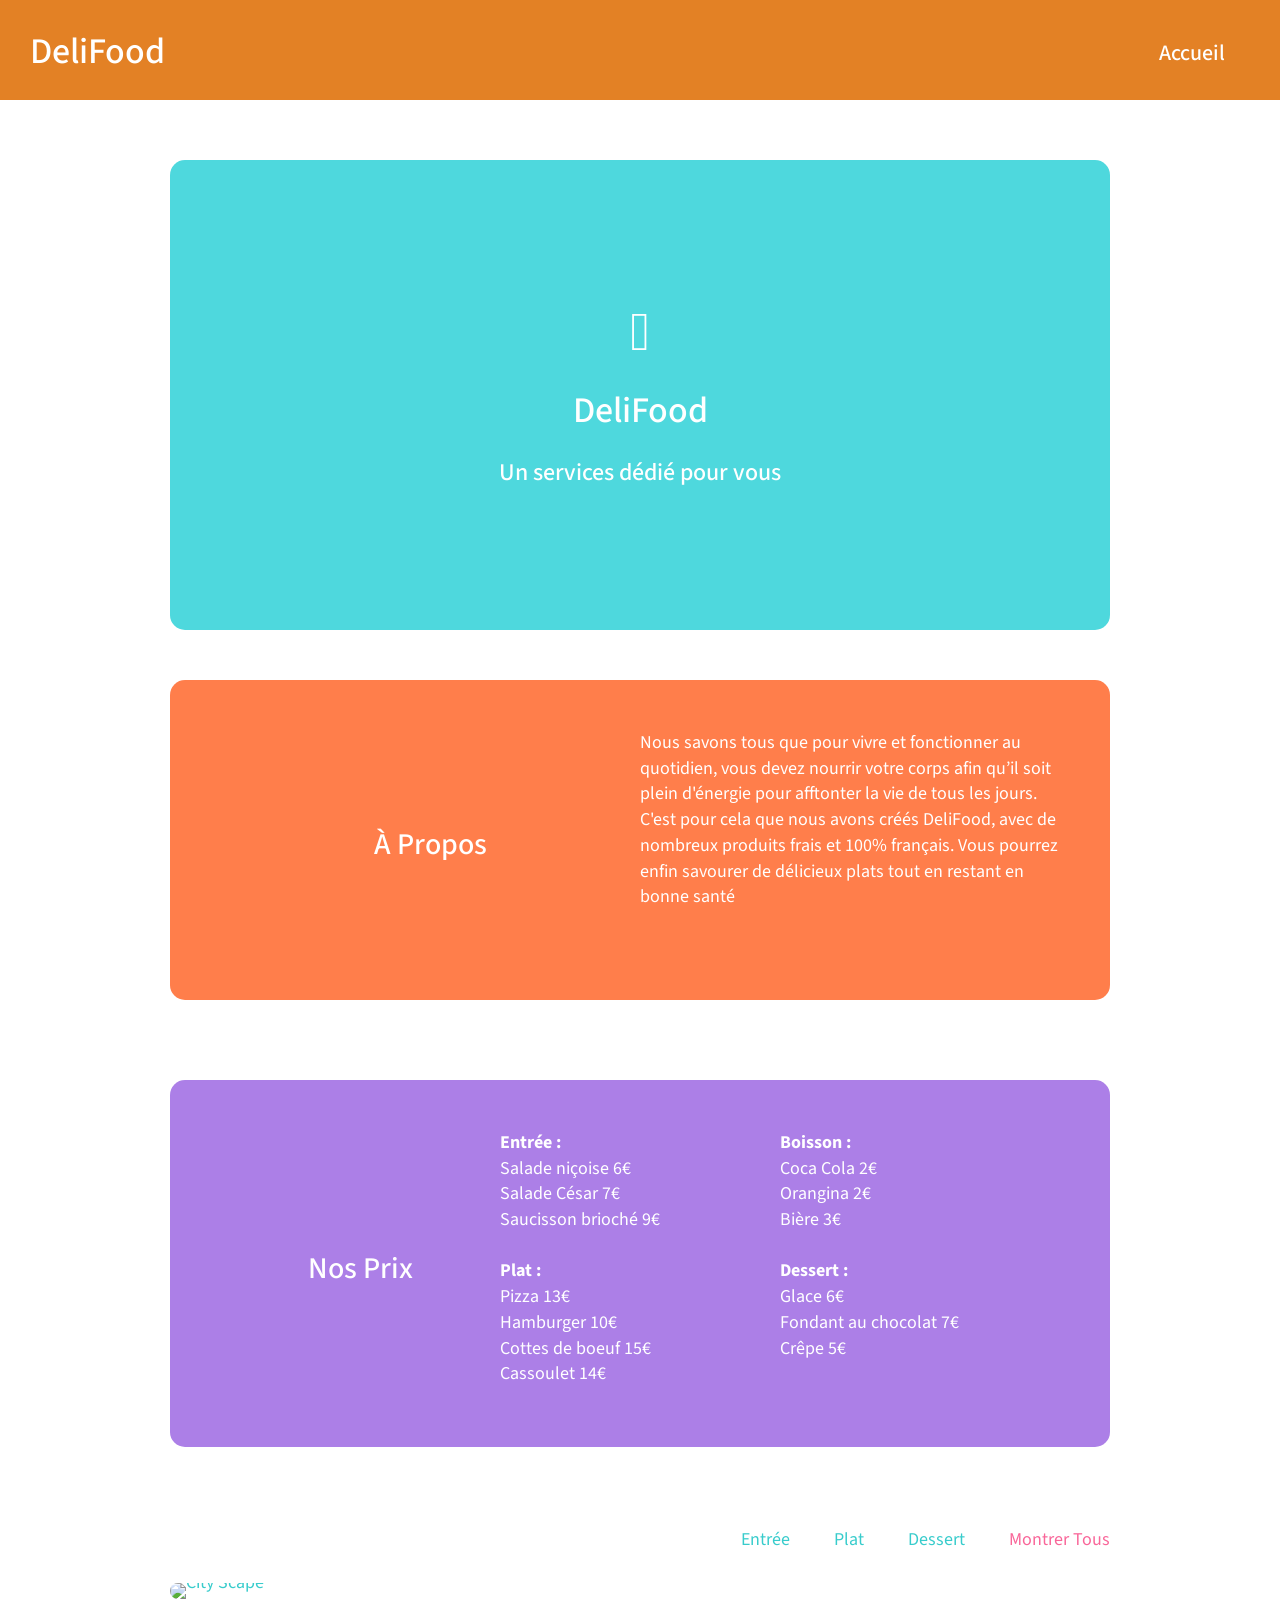
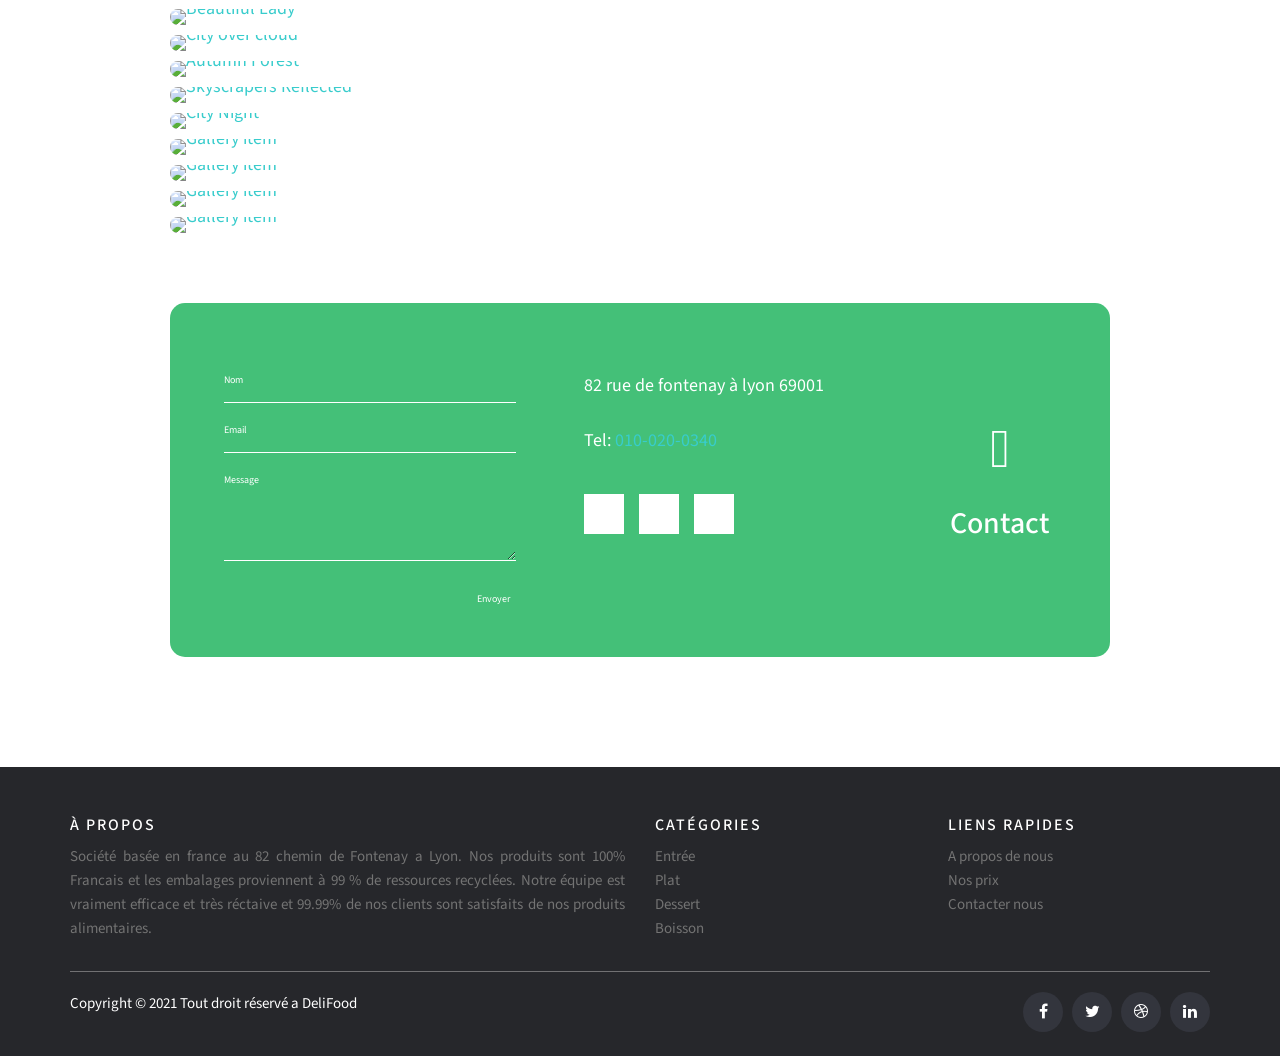
==== commit 13a79b91: "Merge branch 'develop' into sada" ====
--- a/index.html
+++ b/index.html
@@ -1,5 +1,5 @@
 <!DOCTYPE html>
-<html lang="en">
+<html lang="fr">
 <head>
 	<meta charset="UTF-8">
 	<meta name="viewport" content="width=device-width, initial-scale=1.0">
@@ -15,13 +15,8 @@
 
 	<link rel="stylesheet" href="https://cdnjs.cloudflare.com/ajax/libs/font-awesome/4.7.0/css/font-awesome.min.css">
 
-	<!--
-
-Tooplate 2122 Nano Folio
-
-https://www.tooplate.com/view/2122-nano-folio
-
--->
+
+
 </head>
 <body>
 	<div style="display:block;" class="nav-bar tm-flex">
@@ -34,18 +29,18 @@
 		
 		  
 		<section class="tm-site-header tm-flex-center tm-mb-50 tm-bgcolor-1 tm-border-rounded">
-			<i class="fas fa-heart fa-3x"></i>
-			<h1>Nano Folio</h1>
-		</section>
-
-		<section class="tm-about tm-mb-80 tm-p-50 tm-bgcolor-2 tm-border-rounded">
+			<i class="fas fa-bookmark fa-3x"></i>
+			<h1>DeliFood</h1>
+			<h3>Un services dédié pour vous</h3>
+		</section>
+
+		<section class="tm-about tm-mb-80 tm-p-50 tm-bgcolor-5 tm-border-rounded">
 			<div class="tm-about-header tm-flex-center">
-				<i class="fas fa-users fa-2x"></i>
-				<h2>About Us</h2>
+				<i class="fas fa-utensils fa-2x"></i>
+				<h2>À Propos</h2>
 			</div>
 			<div class="tm-about-text">
-				<p class="tm-mb-40">Nano Folio is simple HTML template with a minimal very light-weight custom CSS file. Max content width is 940 pixels. You can easily change the width or any part in this template. Gallery comes with a pop-up image and simple categories.</p>
-				<p class="tm-mb-0">Please support Tooplate website by telling your friends about it. That is going to be very helpful for us. Feel free to <a rel="nofollow" href="https://www.tooplate.com/contact" target="_blank">message us</a> via email or live chat if you have anything to say.</p>
+				<p class="tm-mb-40">Nous savons tous que pour vivre et fonctionner au quotidien, vous devez nourrir votre corps afin qu’il soit plein d'énergie pour afftonter la vie de tous les jours. C'est pour cela que nous avons créés DeliFood, avec de nombreux produits frais et 100% français. Vous pourrez enfin savourer de délicieux plats tout en restant en bonne santé</p>
 			</div>
 		</section>
 		<section class="tm-about tm-mb-80 tm-p-50 tm-bgcolor-4 tm-border-rounded">
@@ -129,9 +124,7 @@
 			</div>
 			<div class="tm-contact-info">
 				<address class="tm-mb-30">
-					120 Curabitur sed tortor ultrices,
-					congue odio eget, posuere urna.
-					Praesent at rhoncus 10680
+					82 rue de fontenay à lyon 69001
 				</address>
 				<div class="tm-text-white tm-mb-40">Tel: <a href="tel:0100200340" class="tm-link-white">010-020-0340</a></div>
 				<div class="tm-flex">
@@ -142,10 +135,10 @@
 			</div>
 			<div class="tm-contact-form-container">
 				<form id="contact-form" action="" method="POST" class="tm-contact-form">
-		          	<input type="text" name="name" placeholder="name" required="" />
-		          	<input type="email" name="email" placeholder="email" required="" />
-		          	<textarea rows="5" name="message" class="tm-mb-30" placeholder="message" required=""></textarea>		          	
-		          	<button type="submit" class="tm-right tm-btn-submit">send</button>          	
+		          	<input type="text" name="name" placeholder="Nom" required="" />
+		          	<input type="email" name="email" placeholder="Email" required="" />
+		          	<textarea rows="5" name="message" class="tm-mb-30" placeholder="Message" required=""></textarea>		          	
+		          	<button type="submit" class="tm-right tm-btn-submit">Envoyer</button>          	
 		        </form>    
 			</div>
 		</section>
--- a/css/tooplate-style.css
+++ b/css/tooplate-style.css
@@ -1,9 +1,6 @@
 /*
-
 Tooplate 2122 Nano Folio
-
 https://www.tooplate.com/view/2122-nano-folio
-
 */
 
 html { overflow-x: hidden; }
@@ -26,7 +23,9 @@
 
 .tm-about-text a { color: #9F6; }
 
-h1, h2, p, i, address, .tm-text-white { color: white !important; }
+
+h1, h2, h3, p, i, address, .tm-text-white { color: white !important; }
+
 
 .tm-link-gray { color: #999999; }
 .tm-link-white { color: white !; }
@@ -210,8 +209,9 @@
 .tm-mb-40 { margin-bottom: 40px; }
 .tm-mb-50 { margin-bottom: 50px; }
 .tm-mb-80 { margin-bottom: 80px; }
-.tm-bgcolor-1 { background-color: #F96699; }
+.tm-bgcolor-1 { background-color: #4ed8dd; }
 .tm-bgcolor-2 { background-color: #38CCCC; }
-.tm-bgcolor-3 { background-color: #99CCCC; }
+.tm-bgcolor-3 { background-color: #44c078; }
 .tm-bgcolor-4 { background-color: #ac7fe7; }
+.tm-bgcolor-5 { background-color: #ff7e4b; }
 .tm-border-rounded { border-radius: 15px; }
--- a/css/nav-barre.css
+++ b/css/nav-barre.css
@@ -0,0 +1,97 @@
+.nav-bar {
+    height: 100px;
+    widht: 100%;
+    background-color: rgba(223, 108, 0, 0.856);
+  }
+  
+  .nav-bar span {
+    float: left;
+    color: #fff;
+    font-size: 30px !important;
+    margin: 12px 30px;
+  }
+  
+  .nav-bar ul {
+    float: right !important;
+    margin-top: 38px;
+  }
+  
+  .nav-bar li {
+    display: inline;
+    margin: 20px 40px;
+  }
+  
+  .nav-bar li:nth-child(3) {
+    margin-right: 10px;
+  }
+  
+  .nav-bar a {
+    text-decoration: none;
+    color: #fff;
+    font-weight: 500;
+    font-size: 22px;
+    padding: 8px 15px;
+    transition: all 200ms ease;
+  }
+  
+  .nav-bar a:hover {
+    background-color: rgba(255,255,255,.4);
+    
+  }
+  
+  .top-rect {
+    background-color: #E57373;
+    width: 100%;
+    position: absolute;
+    top: 100px;
+    left: 0;
+    overflow: hidden;
+    padding-top: 500px;
+  }
+  
+  .top-rect:after {
+      content: "";
+      display: block;
+      background: white;
+      height: 450px;
+      width: 8000px;
+      position: absolute;
+      z-index: 1;
+      bottom: -40%;
+      left: 50%;
+      margin-left: -4000px;
+      -webkit-transform: rotate(-8deg);
+      transform: rotate(-8deg);
+  }
+  
+  .top-rect h1 {
+    position: absolute;
+    top: 80px;
+    left: 200px;
+    width: 100%;
+    font-size: 55px;
+    font-weight: 500;
+  }
+  
+  .bottom-title {
+    width: 50%;
+    height: 400px;
+    background-color: #000;
+    position: relative;
+    top: 500px;
+    margin: auto;
+    margin-bottom: 100px;
+  }
+  
+  .bottom-title h1 {
+    color: #fff;
+    font-size: 25px;
+    font-weight: 500;
+    text-align: center;
+    padding-top: 30px;
+  }
+  
+  .fun {
+    text-align: center;
+    margin-top: 15px;
+  }
--- a/css/footer.css
+++ b/css/footer.css
@@ -0,0 +1,167 @@
+.color-grey
+{
+  color:#737373 !important;
+}
+.site-footer
+{
+  background-color:#26272b;
+  padding:45px 0 20px;
+  font-size:15px;
+  line-height:24px;
+  color:#737373 !important;
+}
+.site-footer hr
+{
+  border-top-color:#bbb;
+  opacity:0.5
+}
+.site-footer hr.small
+{
+  margin:20px 0
+}
+.site-footer h6
+{
+  color:#fff;
+  font-size:16px;
+  text-transform:uppercase;
+  margin-top:5px;
+  letter-spacing:2px
+}
+.site-footer a
+{
+  color:#737373;
+}
+.site-footer a:hover
+{
+  color:#3366cc;
+  text-decoration:none;
+}
+.footer-links
+{
+  padding-left:0;
+  list-style:none
+}
+.footer-links li
+{
+  display:block
+}
+.footer-links a
+{
+  color:#737373
+}
+.footer-links a:active,.footer-links a:focus,.footer-links a:hover
+{
+  color:#3366cc;
+  text-decoration:none;
+}
+.footer-links.inline li
+{
+  display:inline-block
+}
+.site-footer .social-icons
+{
+  text-align:right
+}
+.site-footer .social-icons a
+{
+  width:40px;
+  height:40px;
+  line-height:40px;
+  margin-left:6px;
+  margin-right:0;
+  border-radius:100%;
+  background-color:#33353d
+}
+.copyright-text
+{
+  margin:0
+}
+@media (max-width:991px)
+{
+  .site-footer [class^=col-]
+  {
+    margin-bottom:30px
+  }
+}
+@media (max-width:767px)
+{
+  .site-footer
+  {
+    padding-bottom:0
+  }
+  .site-footer .copyright-text,.site-footer .social-icons
+  {
+    text-align:center
+  }
+}
+.social-icons
+{
+  padding-left:0;
+  margin-bottom:0;
+  list-style:none
+}
+.social-icons li
+{
+  display:inline-block;
+  margin-bottom:4px
+}
+.social-icons li.title
+{
+  margin-right:15px;
+  text-transform:uppercase;
+  color:#96a2b2;
+  font-weight:700;
+  font-size:13px
+}
+.social-icons a{
+  background-color:#eceeef;
+  color:#818a91;
+  font-size:16px;
+  display:inline-block;
+  line-height:44px;
+  width:44px;
+  height:44px;
+  text-align:center;
+  margin-right:8px;
+  border-radius:100%;
+  -webkit-transition:all .2s linear;
+  -o-transition:all .2s linear;
+  transition:all .2s linear
+}
+.social-icons a:active,.social-icons a:focus,.social-icons a:hover
+{
+  color:#fff;
+  background-color:#29aafe
+}
+.social-icons.size-sm a
+{
+  line-height:34px;
+  height:34px;
+  width:34px;
+  font-size:14px
+}
+.social-icons a.facebook:hover
+{
+  background-color:#3b5998
+}
+.social-icons a.twitter:hover
+{
+  background-color:#00aced
+}
+.social-icons a.linkedin:hover
+{
+  background-color:#007bb6
+}
+.social-icons a.dribbble:hover
+{
+  background-color:#ea4c89
+}
+@media (max-width:767px)
+{
+  .social-icons li.title
+  {
+    display:block;
+    margin-right:0;
+    font-weight:600
+  }
+}
